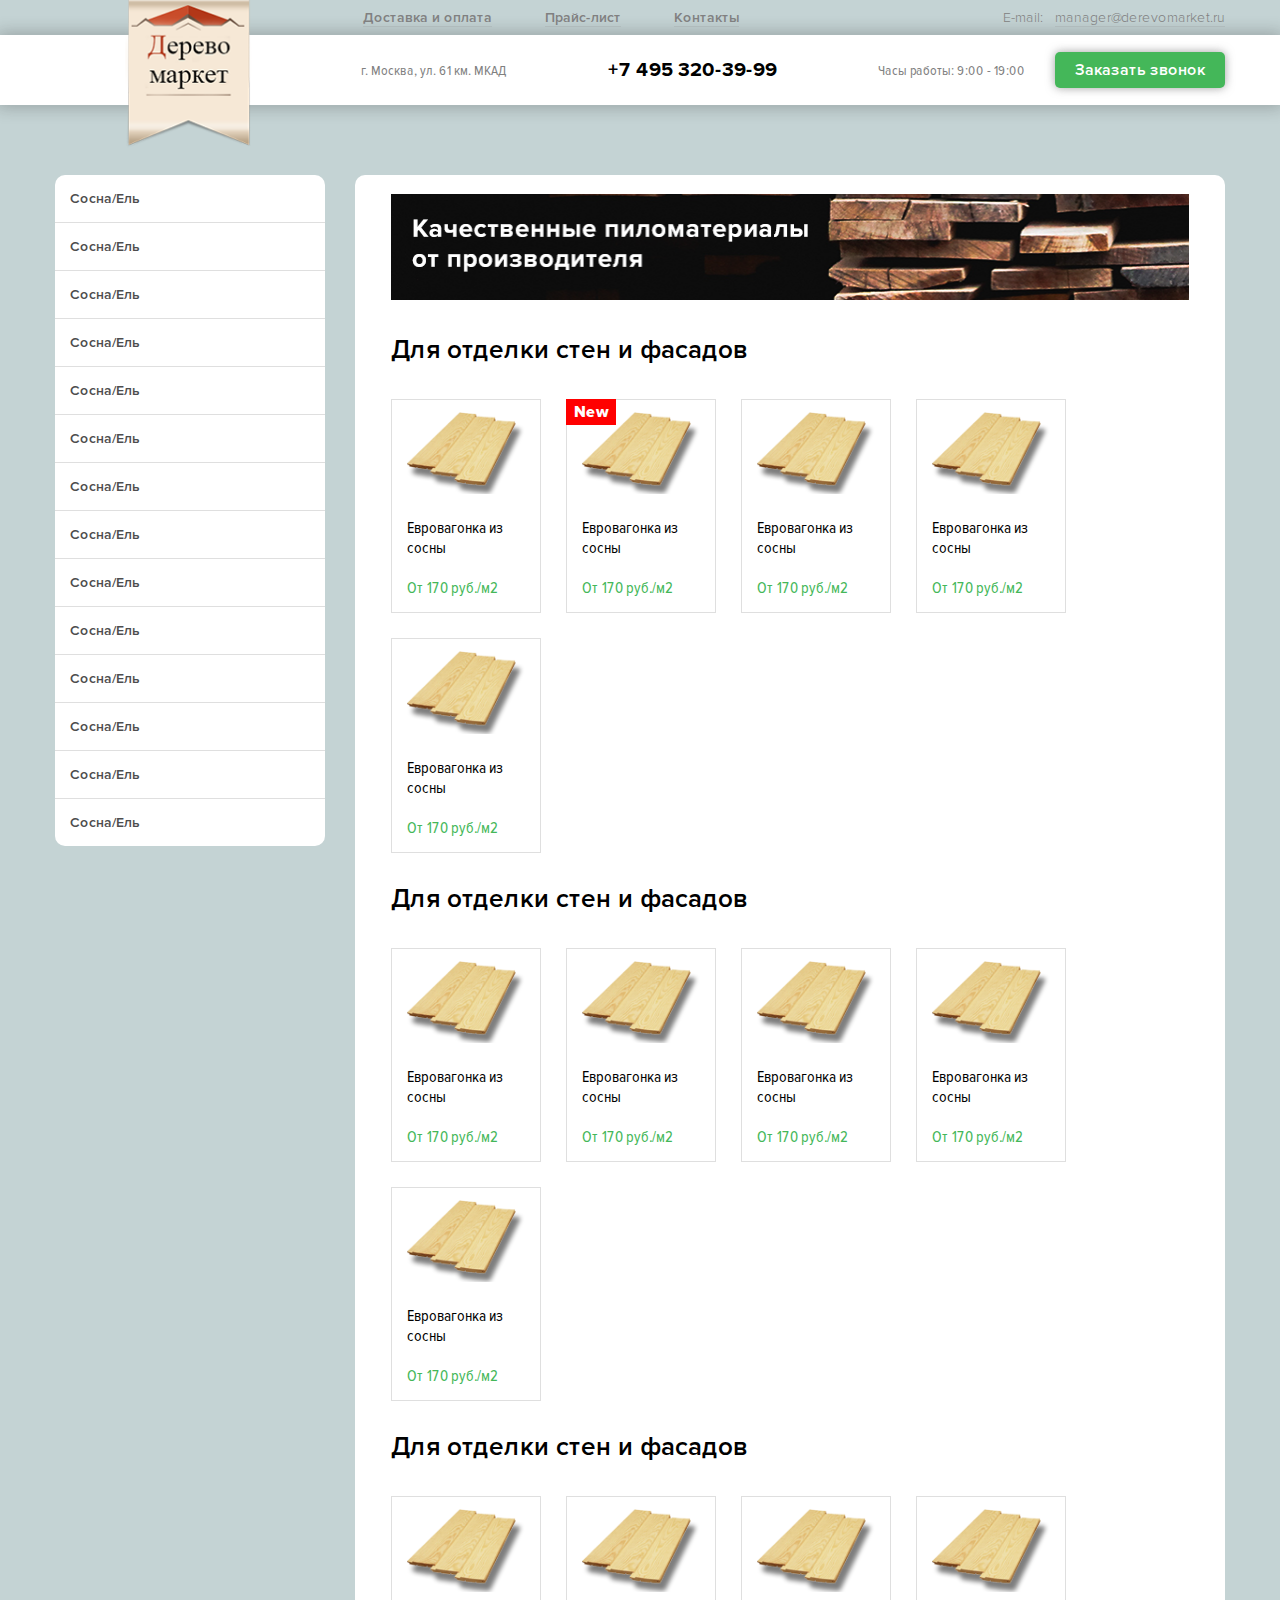
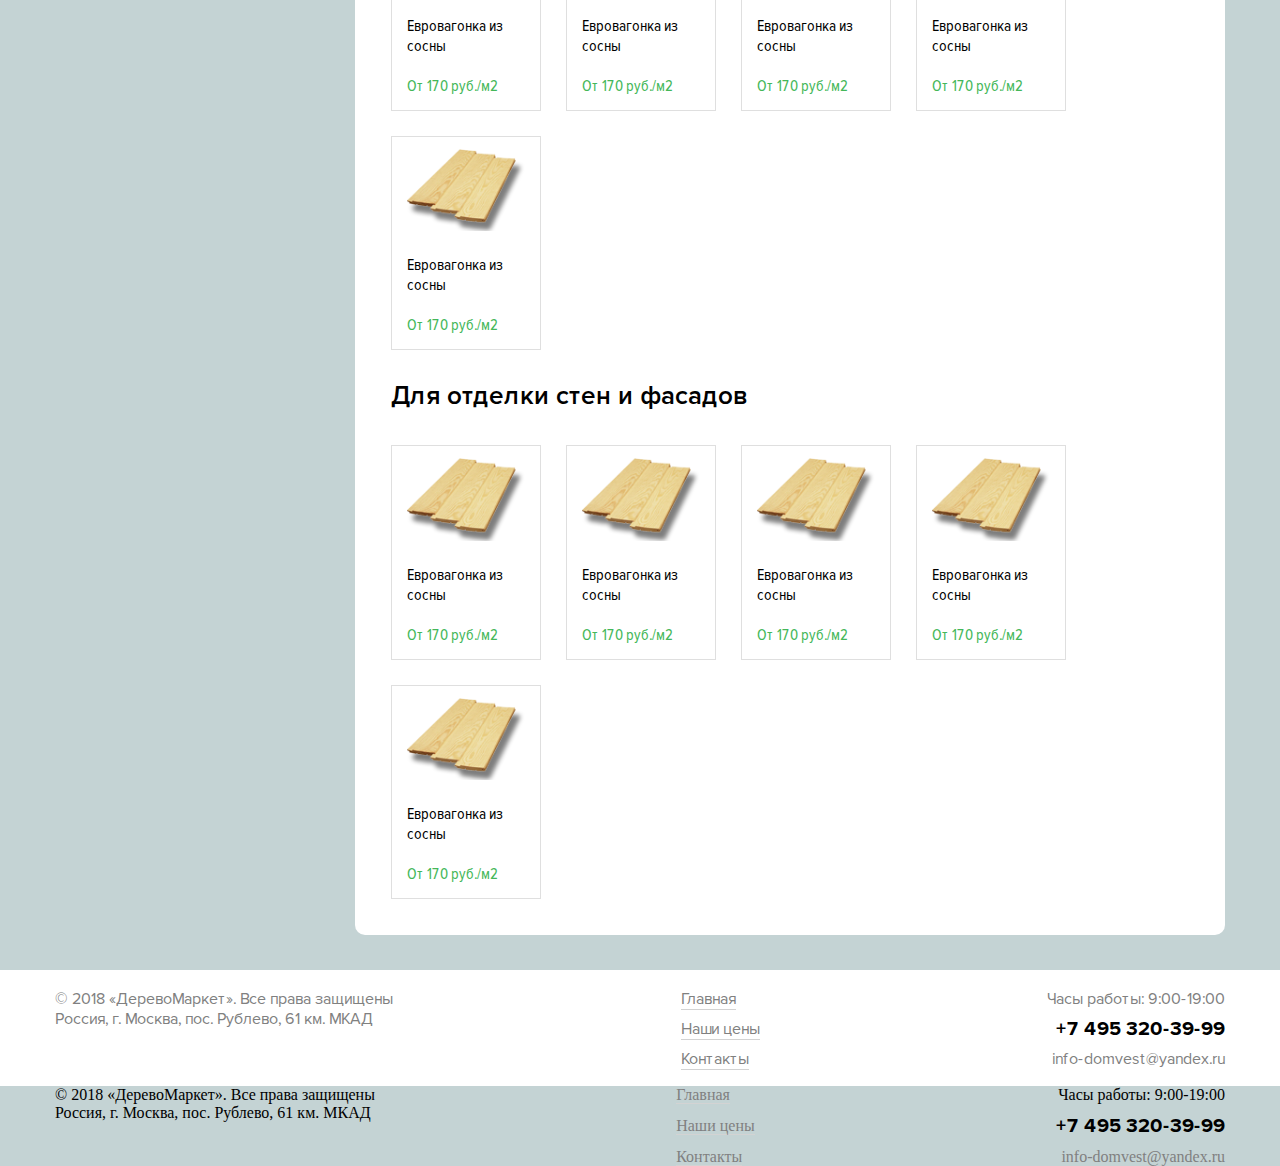
==== index.html @ dbab3ad3 "Add files via upload" ====
<!DOCTYPE html>
<html lang="en">
<head>
	<meta charset="UTF-8">
	<meta name="viewport" content="width=device-width,initial-scale=1">
	<title>Document</title>
	<link rel="stylesheet" href="Styles/ProximaNova/stylesheet.css">
	<link rel="stylesheet" href="https://use.fontawesome.com/releases/v5.1.0/css/all.css" integrity="sha384-lKuwvrZot6UHsBSfcMvOkWwlCMgc0TaWr+30HWe3a4ltaBwTZhyTEggF5tJv8tbt" crossorigin="anonymous">
	<link rel="stylesheet" href="Styles/style.css">
</head>
<body>
	<header>
		<div class="header__top flex">
			<div class="container-main flex">
				<div class="header__top__logo"><img src="IMG/logo.png" alt=""></div>
				<div class="container-content flex">
					<div class="header__top__menu va-center flex">
						<ul class="flex">
							<li><a href=""><i class="fas fa-shipping-fast"></i>&nbsp;&nbsp;<span>Доставка и оплата</span></a></li>
							<li><a href=""><i class="fas fa-receipt"></i>&nbsp;&nbsp;<span>Прайс-лист</span></a></li>
							<li><a href=""><i class="fas fa-user-friends"></i>&nbsp;&nbsp;<span>Контакты</span></a></li>
						</ul>
					</div>
					<div class="header__top__e-mail va-center flex">
						E-mail:&nbsp;&nbsp;&nbsp; <a href="mailto:manager@derevomarket.ru">manager@derevomarket.ru</a>
					</div>
				</div>
			</div>
		</div>
		<div class="header__bottom flex">
			<div class="container-main flex  jc-fEnd">
				<div class="container-content flex va-center">
					<div class="menu-trigger">
						<i class="fa fa-bars"></i>
					</div>
					<div class="header__bottom__contacts flex">
						<div class="header__bottom__contacts__adress"><i class="fas fa-map-marker-alt"></i>&nbsp;&nbsp;г. Москва, ул. 61 км. МКАД</div>
						<div class="header__bottom__contacts__phone"><a href="tel:84953203999">+7 495 320-39-99</a></div>
						<div class="header__bottom__contacts__time">Часы работы:  9:00 - 19:00</div>
					</div>
					<a class="header__bottom__callback flex va-center">Заказать звонок</a>
				</div>
			</div>
		</div>
	</header>
	<div class="container-main flex m-auto">
		<div class="sidebar">
			<ul id="accordion" class="accordion">
			  <li>
			    <div class="link">Сосна/Ель<i class="fa fa-chevron-down"></i></div>
			    <ul class="submenu">
			      <li><a href="#">Евровагонка</a></li>
			      <li><a href="#">Вагонка штиль</a></li>
			      <li><a href="#">Имитация бруса</a></li>
			    </ul>
			  </li>
			  <li>
			    <div class="link">Сосна/Ель<i class="fa fa-chevron-down"></i></div>
			    <ul class="submenu">
			      <li><a href="#">Евровагонка</a></li>
			      <li><a href="#">Вагонка штиль</a></li>
			      <li><a href="#">Имитация бруса</a></li>
			    </ul>
			  </li>
			  <li>
			    <div class="link">Сосна/Ель<i class="fa fa-chevron-down"></i></div>
			    <ul class="submenu">
			      <li><a href="#">Евровагонка</a></li>
			      <li><a href="#">Вагонка штиль</a></li>
			      <li><a href="#">Имитация бруса</a></li>
			    </ul>
			  </li>
			  <li>
			    <div class="link">Сосна/Ель<i class="fa fa-chevron-down"></i></div>
			    <ul class="submenu">
			      <li><a href="#">Евровагонка</a></li>
			      <li><a href="#">Вагонка штиль</a></li>
			      <li><a href="#">Имитация бруса</a></li>
			    </ul>
			  </li>
			  <li>
			    <div class="link">Сосна/Ель<i class="fa fa-chevron-down"></i></div>
			    <ul class="submenu">
			      <li><a href="#">Евровагонка</a></li>
			      <li><a href="#">Вагонка штиль</a></li>
			      <li><a href="#">Имитация бруса</a></li>
			    </ul>
			  </li>
			  <li>
			    <div class="link">Сосна/Ель<i class="fa fa-chevron-down"></i></div>
			    <ul class="submenu">
			      <li><a href="#">Евровагонка</a></li>
			      <li><a href="#">Вагонка штиль</a></li>
			      <li><a href="#">Имитация бруса</a></li>
			    </ul>
			  </li>
			  <li>
			    <div class="link">Сосна/Ель<i class="fa fa-chevron-down"></i></div>
			    <ul class="submenu">
			      <li><a href="#">Евровагонка</a></li>
			      <li><a href="#">Вагонка штиль</a></li>
			      <li><a href="#">Имитация бруса</a></li>
			    </ul>
			  </li>
			  <li>
			    <div class="link">Сосна/Ель<i class="fa fa-chevron-down"></i></div>
			    <ul class="submenu">
			      <li><a href="#">Евровагонка</a></li>
			      <li><a href="#">Вагонка штиль</a></li>
			      <li><a href="#">Имитация бруса</a></li>
			    </ul>
			  </li>
			  <li>
			    <div class="link">Сосна/Ель<i class="fa fa-chevron-down"></i></div>
			    <ul class="submenu">
			      <li><a href="#">Евровагонка</a></li>
			      <li><a href="#">Вагонка штиль</a></li>
			      <li><a href="#">Имитация бруса</a></li>
			    </ul>
			  </li>
			  <li>
			    <div class="link">Сосна/Ель<i class="fa fa-chevron-down"></i></div>
			    <ul class="submenu">
			      <li><a href="#">Евровагонка</a></li>
			      <li><a href="#">Вагонка штиль</a></li>
			      <li><a href="#">Имитация бруса</a></li>
			    </ul>
			  </li>
			  <li>
			    <div class="link">Сосна/Ель<i class="fa fa-chevron-down"></i></div>
			    <ul class="submenu">
			      <li><a href="#">Евровагонка</a></li>
			      <li><a href="#">Вагонка штиль</a></li>
			      <li><a href="#">Имитация бруса</a></li>
			    </ul>
			  </li>
			  <li>
			    <div class="link">Сосна/Ель<i class="fa fa-chevron-down"></i></div>
			    <ul class="submenu">
			      <li><a href="#">Евровагонка</a></li>
			      <li><a href="#">Вагонка штиль</a></li>
			      <li><a href="#">Имитация бруса</a></li>
			    </ul>
			  </li>
			  <li>
			    <div class="link">Сосна/Ель<i class="fa fa-chevron-down"></i></div>
			    <ul class="submenu">
			      <li><a href="#">Евровагонка</a></li>
			      <li><a href="#">Вагонка штиль</a></li>
			      <li><a href="#">Имитация бруса</a></li>
			    </ul>
			  </li>
			  <li>
			    <div class="link">Сосна/Ель<i class="fa fa-chevron-down"></i></div>
			    <ul class="submenu">
			      <li><a href="#">Евровагонка</a></li>
			      <li><a href="#">Вагонка штиль</a></li>
			      <li><a href="#">Имитация бруса</a></li>
			    </ul>
			  </li>
			</ul>
		</div>
		<div class="container-content w100 flex">
			<div class="catalog">
				<div class="banner"><img src="IMG/banner.png" alt="banner"></div>
				<div class="catalog__catalog-section flex">
					<h2>Для отделки стен и фасадов</h2>
					<a href=""><div class="catalog__catalog-section__item flex">
							<img src="IMG/item.png" alt="item">
							<p>Евровагонка из сосны</p>
							<span>От 170 руб./м2</span>
						</div>
					</a>
					<a href=""><div class="catalog__catalog-section__item flex">
							<img src="IMG/item.png" alt="item">
							<p>Евровагонка из сосны</p>
							<span>От 170 руб./м2</span>
						</div>
					</a>
					<a href=""><div class="catalog__catalog-section__item flex">
							<img src="IMG/item.png" alt="item">
							<p>Евровагонка из сосны</p>
							<span>От 170 руб./м2</span>
						</div>
					</a>
					<a href=""><div class="catalog__catalog-section__item flex">
							<img src="IMG/item.png" alt="item">
							<p>Евровагонка из сосны</p>
							<span>От 170 руб./м2</span>
						</div>
					</a>
					<a href=""><div class="catalog__catalog-section__item flex">
							<img src="IMG/item.png" alt="item">
							<p>Евровагонка из сосны</p>
							<span>От 170 руб./м2</span>
						</div>
					</a>
				</div>
				<div class="catalog__catalog-section flex">
					<h2>Для отделки стен и фасадов</h2>
					<a href=""><div class="catalog__catalog-section__item flex">
							<img src="IMG/item.png" alt="item">
							<p>Евровагонка из сосны</p>
							<span>От 170 руб./м2</span>
						</div>
					</a>
					<a href=""><div class="catalog__catalog-section__item flex">
							<img src="IMG/item.png" alt="item">
							<p>Евровагонка из сосны</p>
							<span>От 170 руб./м2</span>
						</div>
					</a>
					<a href=""><div class="catalog__catalog-section__item flex">
							<img src="IMG/item.png" alt="item">
							<p>Евровагонка из сосны</p>
							<span>От 170 руб./м2</span>
						</div>
					</a>
					<a href=""><div class="catalog__catalog-section__item flex">
							<img src="IMG/item.png" alt="item">
							<p>Евровагонка из сосны</p>
							<span>От 170 руб./м2</span>
						</div>
					</a>
					<a href=""><div class="catalog__catalog-section__item flex">
							<img src="IMG/item.png" alt="item">
							<p>Евровагонка из сосны</p>
							<span>От 170 руб./м2</span>
						</div>
					</a>
				</div>
				<div class="catalog__catalog-section flex">
					<h2>Для отделки стен и фасадов</h2>
					<a href=""><div class="catalog__catalog-section__item flex">
							<img src="IMG/item.png" alt="item">
							<p>Евровагонка из сосны</p>
							<span>От 170 руб./м2</span>
						</div>
					</a>
					<a href=""><div class="catalog__catalog-section__item flex">
							<img src="IMG/item.png" alt="item">
							<p>Евровагонка из сосны</p>
							<span>От 170 руб./м2</span>
						</div>
					</a>
					<a href=""><div class="catalog__catalog-section__item flex">
							<img src="IMG/item.png" alt="item">
							<p>Евровагонка из сосны</p>
							<span>От 170 руб./м2</span>
						</div>
					</a>
					<a href=""><div class="catalog__catalog-section__item flex">
							<img src="IMG/item.png" alt="item">
							<p>Евровагонка из сосны</p>
							<span>От 170 руб./м2</span>
						</div>
					</a>
					<a href=""><div class="catalog__catalog-section__item flex">
							<img src="IMG/item.png" alt="item">
							<p>Евровагонка из сосны</p>
							<span>От 170 руб./м2</span>
						</div>
					</a>
				</div>
				<div class="catalog__catalog-section flex">
					<h2>Для отделки стен и фасадов</h2>
					<a href=""><div class="catalog__catalog-section__item flex">
							<img src="IMG/item.png" alt="item">
							<p>Евровагонка из сосны</p>
							<span>От 170 руб./м2</span>
						</div>
					</a>
					<a href=""><div class="catalog__catalog-section__item flex">
							<img src="IMG/item.png" alt="item">
							<p>Евровагонка из сосны</p>
							<span>От 170 руб./м2</span>
						</div>
					</a>
					<a href=""><div class="catalog__catalog-section__item flex">
							<img src="IMG/item.png" alt="item">
							<p>Евровагонка из сосны</p>
							<span>От 170 руб./м2</span>
						</div>
					</a>
					<a href=""><div class="catalog__catalog-section__item flex">
							<img src="IMG/item.png" alt="item">
							<p>Евровагонка из сосны</p>
							<span>От 170 руб./м2</span>
						</div>
					</a>
					<a href=""><div class="catalog__catalog-section__item flex">
							<img src="IMG/item.png" alt="item">
							<p>Евровагонка из сосны</p>
							<span>От 170 руб./м2</span>
						</div>
					</a>
				</div>
			</div>
		</div>
	</div>
	<footer>
		<div class="footer_desktop">
			<div class="container-main flex m-auto">
				<div class="footer__policy">&copy; 2018 &laquo;ДеревоМаркет&raquo;. Все права защищены <br>Россия, г. Москва, пос. Рублево, 61 км. МКАД</div>
				<div class="footer__menu">
					<ul class="flex">
						<li><a href="">Главная</a></li>
						<li><a href="">Наши цены</a></li>
						<li><a href="">Контакты</a></li>
					</ul>
				</div>
				<div class="footer__contacts">
					<ul class="flex">
						<li>Часы работы: 9:00-19:00</li>
						<li><span><a href="tel:+74953203999">+7 495 320-39-99</a></span></li>
						<li><a href="mailto:info-domvest@yandex.ru">info-domvest@yandex.ru</a></li>
					</ul>
				</div>
			</div>
		</div>
		<div class="footer_mobile">
			<div class="container-main flex m-auto">
				<div class="footer__policy">&copy; 2018 &laquo;ДеревоМаркет&raquo;. Все права защищены <br>Россия, г. Москва, пос. Рублево, 61 км. МКАД</div>
				<div class="footer__menu">
					<ul class="flex">
						<li><a href="">Главная</a></li>
						<li><a href="">Наши цены</a></li>
						<li><a href="">Контакты</a></li>
					</ul>
				</div>
				<div class="footer__contacts">
					<ul class="flex">
						<li>Часы работы: 9:00-19:00</li>
						<li><span><a href="tel:+74953203999">+7 495 320-39-99</a></span></li>
						<li><a href="mailto:info-domvest@yandex.ru">info-domvest@yandex.ru</a></li>
					</ul>
				</div>
			</div>
		</div>
	</footer>
	<div id="feedback"><!-- hidden inline form -->
	    <h2>Заказать звонок</h2>
	    <form id="f_contact" name="contact" action="#" method="post">
	        <label for="f_name">Ваше имя</label><br>
	        <input type="text" id="f_name" name="f_name"><br>
	        <label for="f_phone">Ваш телефон</label><br>
	        <input type="text" id="phone" name="f_phone"><br>
	        <!-- <label for="f_msg">Введите сообщение</label><br>
	        <textarea id="f_msg" name="f_msg" class="txtarea"></textarea> -->
	        <button id="f_send" class="header__bottom__callback flex">Оставить заявку</button>
	    </form>
	</div>
	<script src="https://ajax.googleapis.com/ajax/libs/jquery/3.3.1/jquery.min.js"></script>
	<script src="Js/jquery.maskedinput.min.js"></script>
	<script src="Js/script.js"></script>
</body>
</html>
---- Styles/ProximaNova/stylesheet.css ----
/* This stylesheet generated by Transfonter (https://transfonter.org) on June 21, 2017 9:51 AM */

@font-face {
	font-family: 'Proxima Nova Cn Lt';
	src: url('ProximaNovaCond-LightIt.eot');
	src: local('Proxima Nova Condensed Light Italic'), local('ProximaNovaCond-LightIt'),
		url('ProximaNovaCond-LightIt.eot?#iefix') format('embedded-opentype'),
		url('ProximaNovaCond-LightIt.woff') format('woff'),
		url('ProximaNovaCond-LightIt.ttf') format('truetype');
	font-weight: 300;
	font-style: italic;
}

@font-face {
	font-family: 'Proxima Nova Lt';
	src: url('ProximaNova-LightIt.eot');
	src: local('Proxima Nova Light Italic'), local('ProximaNova-LightIt'),
		url('ProximaNova-LightIt.eot?#iefix') format('embedded-opentype'),
		url('ProximaNova-LightIt.woff') format('woff'),
		url('ProximaNova-LightIt.ttf') format('truetype');
	font-weight: 300;
	font-style: italic;
}

@font-face {
	font-family: 'Proxima Nova Cn Rg';
	src: url('ProximaNovaCond-Regular.eot');
	src: local('Proxima Nova Condensed Regular'), local('ProximaNovaCond-Regular'),
		url('ProximaNovaCond-Regular.eot?#iefix') format('embedded-opentype'),
		url('ProximaNovaCond-Regular.woff') format('woff'),
		url('ProximaNovaCond-Regular.ttf') format('truetype');
	font-weight: normal;
	font-style: normal;
}

@font-face {
	font-family: 'Proxima Nova Th';
	src: url('ProximaNova-Extrabld.eot');
	src: local('Proxima Nova Extrabold'), local('ProximaNova-Extrabld'),
		url('ProximaNova-Extrabld.eot?#iefix') format('embedded-opentype'),
		url('ProximaNova-Extrabld.woff') format('woff'),
		url('ProximaNova-Extrabld.ttf') format('truetype');
	font-weight: 800;
	font-style: normal;
}

@font-face {
	font-family: 'Proxima Nova Cn Bl';
	src: url('ProximaNovaCond-Black.eot');
	src: local('Proxima Nova Condensed Black'), local('ProximaNovaCond-Black'),
		url('ProximaNovaCond-Black.eot?#iefix') format('embedded-opentype'),
		url('ProximaNovaCond-Black.woff') format('woff'),
		url('ProximaNovaCond-Black.ttf') format('truetype');
	font-weight: 900;
	font-style: normal;
}

@font-face {
	font-family: 'Proxima Nova Cn Th';
	src: url('ProximaNovaCond-ExtrabldIt.eot');
	src: local('Proxima Nova Condensed Extrabold Italic'), local('ProximaNovaCond-ExtrabldIt'),
		url('ProximaNovaCond-ExtrabldIt.eot?#iefix') format('embedded-opentype'),
		url('ProximaNovaCond-ExtrabldIt.woff') format('woff'),
		url('ProximaNovaCond-ExtrabldIt.ttf') format('truetype');
	font-weight: 800;
	font-style: italic;
}

@font-face {
	font-family: 'Proxima Nova Rg';
	src: url('ProximaNova-Regular.eot');
	src: local('Proxima Nova Regular'), local('ProximaNova-Regular'),
		url('ProximaNova-Regular.eot?#iefix') format('embedded-opentype'),
		url('ProximaNova-Regular.woff') format('woff'),
		url('ProximaNova-Regular.ttf') format('truetype');
	font-weight: normal;
	font-style: normal;
}

@font-face {
	font-family: 'Proxima Nova Lt';
	src: url('ProximaNova-Semibold.eot');
	src: local('Proxima Nova Semibold'), local('ProximaNova-Semibold'),
		url('ProximaNova-Semibold.eot?#iefix') format('embedded-opentype'),
		url('ProximaNova-Semibold.woff') format('woff'),
		url('ProximaNova-Semibold.ttf') format('truetype');
	font-weight: 600;
	font-style: normal;
}

@font-face {
	font-family: 'Proxima Nova ExCn Th';
	src: url('ProximaNovaExCn-Thin.eot');
	src: local('Proxima Nova Extra Condensed Thin'), local('ProximaNovaExCn-Thin'),
		url('ProximaNovaExCn-Thin.eot?#iefix') format('embedded-opentype'),
		url('ProximaNovaExCn-Thin.woff') format('woff'),
		url('ProximaNovaExCn-Thin.ttf') format('truetype');
	font-weight: 100;
	font-style: normal;
}

@font-face {
	font-family: 'Proxima Nova Cn Lt';
	src: url('ProximaNovaCond-Semibold.eot');
	src: local('Proxima Nova Condensed Semibold'), local('ProximaNovaCond-Semibold'),
		url('ProximaNovaCond-Semibold.eot?#iefix') format('embedded-opentype'),
		url('ProximaNovaCond-Semibold.woff') format('woff'),
		url('ProximaNovaCond-Semibold.ttf') format('truetype');
	font-weight: 600;
	font-style: normal;
}

@font-face {
	font-family: 'Proxima Nova ExCn Lt';
	src: url('ProximaNovaExCn-SemiboldIt.eot');
	src: local('Proxima Nova Extra Condensed Semibold Italic'), local('ProximaNovaExCn-SemiboldIt'),
		url('ProximaNovaExCn-SemiboldIt.eot?#iefix') format('embedded-opentype'),
		url('ProximaNovaExCn-SemiboldIt.woff') format('woff'),
		url('ProximaNovaExCn-SemiboldIt.ttf') format('truetype');
	font-weight: 600;
	font-style: italic;
}

@font-face {
	font-family: 'Proxima Nova ExCn Lt';
	src: url('ProximaNovaExCn-Semibold.eot');
	src: local('Proxima Nova Extra Condensed Semibold'), local('ProximaNovaExCn-Semibold'),
		url('ProximaNovaExCn-Semibold.eot?#iefix') format('embedded-opentype'),
		url('ProximaNovaExCn-Semibold.woff') format('woff'),
		url('ProximaNovaExCn-Semibold.ttf') format('truetype');
	font-weight: 600;
	font-style: normal;
}

@font-face {
	font-family: 'Proxima Nova Th';
	src: url('ProximaNova-ThinIt.eot');
	src: local('Proxima Nova Thin Italic'), local('ProximaNova-ThinIt'),
		url('ProximaNova-ThinIt.eot?#iefix') format('embedded-opentype'),
		url('ProximaNova-ThinIt.woff') format('woff'),
		url('ProximaNova-ThinIt.ttf') format('truetype');
	font-weight: 100;
	font-style: italic;
}

@font-face {
	font-family: 'Proxima Nova Cn Th';
	src: url('ProximaNovaCond-Thin.eot');
	src: local('Proxima Nova Condensed Thin'), local('ProximaNovaCond-Thin'),
		url('ProximaNovaCond-Thin.eot?#iefix') format('embedded-opentype'),
		url('ProximaNovaCond-Thin.woff') format('woff'),
		url('ProximaNovaCond-Thin.ttf') format('truetype');
	font-weight: 100;
	font-style: normal;
}

@font-face {
	font-family: 'Proxima Nova Cn Rg';
	src: url('ProximaNovaCond-RegularIt.eot');
	src: local('Proxima Nova Condensed Regular Italic'), local('ProximaNovaCond-RegularIt'),
		url('ProximaNovaCond-RegularIt.eot?#iefix') format('embedded-opentype'),
		url('ProximaNovaCond-RegularIt.woff') format('woff'),
		url('ProximaNovaCond-RegularIt.ttf') format('truetype');
	font-weight: normal;
	font-style: italic;
}

@font-face {
	font-family: 'Proxima Nova ExCn Th';
	src: url('ProximaNovaExCn-ThinIt.eot');
	src: local('Proxima Nova Extra Condensed Thin Italic'), local('ProximaNovaExCn-ThinIt'),
		url('ProximaNovaExCn-ThinIt.eot?#iefix') format('embedded-opentype'),
		url('ProximaNovaExCn-ThinIt.woff') format('woff'),
		url('ProximaNovaExCn-ThinIt.ttf') format('truetype');
	font-weight: 100;
	font-style: italic;
}

@font-face {
	font-family: 'Proxima Nova Lt';
	src: url('ProximaNova-SemiboldIt.eot');
	src: local('Proxima Nova Semibold Italic'), local('ProximaNova-SemiboldIt'),
		url('ProximaNova-SemiboldIt.eot?#iefix') format('embedded-opentype'),
		url('ProximaNova-SemiboldIt.woff') format('woff'),
		url('ProximaNova-SemiboldIt.ttf') format('truetype');
	font-weight: 600;
	font-style: italic;
}

@font-face {
	font-family: 'Proxima Nova Rg';
	src: url('ProximaNova-RegularIt.eot');
	src: local('Proxima Nova Regular Italic'), local('ProximaNova-RegularIt'),
		url('ProximaNova-RegularIt.eot?#iefix') format('embedded-opentype'),
		url('ProximaNova-RegularIt.woff') format('woff'),
		url('ProximaNova-RegularIt.ttf') format('truetype');
	font-weight: normal;
	font-style: italic;
}

@font-face {
	font-family: 'Proxima Nova Cn Th';
	src: url('ProximaNovaCond-Extrabld.eot');
	src: local('Proxima Nova Condensed Extrabold'), local('ProximaNovaCond-Extrabld'),
		url('ProximaNovaCond-Extrabld.eot?#iefix') format('embedded-opentype'),
		url('ProximaNovaCond-Extrabld.woff') format('woff'),
		url('ProximaNovaCond-Extrabld.ttf') format('truetype');
	font-weight: 800;
	font-style: normal;
}

@font-face {
	font-family: 'Proxima Nova ExCn Th';
	src: url('ProximaNovaExCn-ExtrabldIt.eot');
	src: local('Proxima Nova Extra Condensed Extrabold Italic'), local('ProximaNovaExCn-ExtrabldIt'),
		url('ProximaNovaExCn-ExtrabldIt.eot?#iefix') format('embedded-opentype'),
		url('ProximaNovaExCn-ExtrabldIt.woff') format('woff'),
		url('ProximaNovaExCn-ExtrabldIt.ttf') format('truetype');
	font-weight: 800;
	font-style: italic;
}

@font-face {
	font-family: 'Proxima Nova ExCn Bl';
	src: url('ProximaNovaExCn-BlackIt.eot');
	src: local('Proxima Nova Extra Condensed Black Italic'), local('ProximaNovaExCn-BlackIt'),
		url('ProximaNovaExCn-BlackIt.eot?#iefix') format('embedded-opentype'),
		url('ProximaNovaExCn-BlackIt.woff') format('woff'),
		url('ProximaNovaExCn-BlackIt.ttf') format('truetype');
	font-weight: 900;
	font-style: italic;
}

@font-face {
	font-family: 'Proxima Nova ExCn Lt';
	src: url('ProximaNovaExCn-LightIt.eot');
	src: local('Proxima Nova Extra Condensed Light Italic'), local('ProximaNovaExCn-LightIt'),
		url('ProximaNovaExCn-LightIt.eot?#iefix') format('embedded-opentype'),
		url('ProximaNovaExCn-LightIt.woff') format('woff'),
		url('ProximaNovaExCn-LightIt.ttf') format('truetype');
	font-weight: 300;
	font-style: italic;
}

@font-face {
	font-family: 'Proxima Nova Cn Th';
	src: url('ProximaNovaCond-ThinIt.eot');
	src: local('Proxima Nova Condensed Thin Italic'), local('ProximaNovaCond-ThinIt'),
		url('ProximaNovaCond-ThinIt.eot?#iefix') format('embedded-opentype'),
		url('ProximaNovaCond-ThinIt.woff') format('woff'),
		url('ProximaNovaCond-ThinIt.ttf') format('truetype');
	font-weight: 100;
	font-style: italic;
}

@font-face {
	font-family: 'Proxima Nova ExCn Lt';
	src: url('ProximaNovaExCn-Light.eot');
	src: local('Proxima Nova Extra Condensed Light'), local('ProximaNovaExCn-Light'),
		url('ProximaNovaExCn-Light.eot?#iefix') format('embedded-opentype'),
		url('ProximaNovaExCn-Light.woff') format('woff'),
		url('ProximaNovaExCn-Light.ttf') format('truetype');
	font-weight: 300;
	font-style: normal;
}

@font-face {
	font-family: 'Proxima Nova Cn Rg';
	src: url('ProximaNovaCond-BoldIt.eot');
	src: local('Proxima Nova Condensed Bold Italic'), local('ProximaNovaCond-BoldIt'),
		url('ProximaNovaCond-BoldIt.eot?#iefix') format('embedded-opentype'),
		url('ProximaNovaCond-BoldIt.woff') format('woff'),
		url('ProximaNovaCond-BoldIt.ttf') format('truetype');
	font-weight: bold;
	font-style: italic;
}

@font-face {
	font-family: 'Proxima Nova ExCn Th';
	src: url('ProximaNovaExCn-Extrabld.eot');
	src: local('Proxima Nova Extra Condensed Extrabold'), local('ProximaNovaExCn-Extrabld'),
		url('ProximaNovaExCn-Extrabld.eot?#iefix') format('embedded-opentype'),
		url('ProximaNovaExCn-Extrabld.woff') format('woff'),
		url('ProximaNovaExCn-Extrabld.ttf') format('truetype');
	font-weight: 800;
	font-style: normal;
}

@font-face {
	font-family: 'Proxima Nova ExCn Rg';
	src: url('ProximaNovaExCn-BoldIt.eot');
	src: local('Proxima Nova Extra Condensed Bold Italic'), local('ProximaNovaExCn-BoldIt'),
		url('ProximaNovaExCn-BoldIt.eot?#iefix') format('embedded-opentype'),
		url('ProximaNovaExCn-BoldIt.woff') format('woff'),
		url('ProximaNovaExCn-BoldIt.ttf') format('truetype');
	font-weight: bold;
	font-style: italic;
}

@font-face {
	font-family: 'Proxima Nova Bl';
	src: url('ProximaNova-Black.eot');
	src: local('Proxima Nova Black'), local('ProximaNova-Black'),
		url('ProximaNova-Black.eot?#iefix') format('embedded-opentype'),
		url('ProximaNova-Black.woff') format('woff'),
		url('ProximaNova-Black.ttf') format('truetype');
	font-weight: 900;
	font-style: normal;
}

@font-face {
	font-family: 'Proxima Nova Rg';
	src: url('ProximaNova-Bold.eot');
	src: local('Proxima Nova Bold'), local('ProximaNova-Bold'),
		url('ProximaNova-Bold.eot?#iefix') format('embedded-opentype'),
		url('ProximaNova-Bold.woff') format('woff'),
		url('ProximaNova-Bold.ttf') format('truetype');
	font-weight: bold;
	font-style: normal;
}

@font-face {
	font-family: 'Proxima Nova ExCn Rg';
	src: url('ProximaNovaExCn-Bold.eot');
	src: local('Proxima Nova Extra Condensed Bold'), local('ProximaNovaExCn-Bold'),
		url('ProximaNovaExCn-Bold.eot?#iefix') format('embedded-opentype'),
		url('ProximaNovaExCn-Bold.woff') format('woff'),
		url('ProximaNovaExCn-Bold.ttf') format('truetype');
	font-weight: bold;
	font-style: normal;
}

@font-face {
	font-family: 'Proxima Nova Th';
	src: url('ProximaNovaT-Thin.eot');
	src: local('Proxima Nova Thin'), local('ProximaNovaT-Thin'),
		url('ProximaNovaT-Thin.eot?#iefix') format('embedded-opentype'),
		url('ProximaNovaT-Thin.woff') format('woff'),
		url('ProximaNovaT-Thin.ttf') format('truetype');
	font-weight: 100;
	font-style: normal;
}

@font-face {
	font-family: 'Proxima Nova Rg';
	src: url('ProximaNova-BoldIt.eot');
	src: local('Proxima Nova Bold Italic'), local('ProximaNova-BoldIt'),
		url('ProximaNova-BoldIt.eot?#iefix') format('embedded-opentype'),
		url('ProximaNova-BoldIt.woff') format('woff'),
		url('ProximaNova-BoldIt.ttf') format('truetype');
	font-weight: bold;
	font-style: italic;
}

@font-face {
	font-family: 'Proxima Nova Cn Rg';
	src: url('ProximaNovaCond-Bold.eot');
	src: local('Proxima Nova Condensed Bold'), local('ProximaNovaCond-Bold'),
		url('ProximaNovaCond-Bold.eot?#iefix') format('embedded-opentype'),
		url('ProximaNovaCond-Bold.woff') format('woff'),
		url('ProximaNovaCond-Bold.ttf') format('truetype');
	font-weight: bold;
	font-style: normal;
}

@font-face {
	font-family: 'Proxima Nova ExCn Bl';
	src: url('ProximaNovaExCn-Black.eot');
	src: local('Proxima Nova Extra Condensed Black'), local('ProximaNovaExCn-Black'),
		url('ProximaNovaExCn-Black.eot?#iefix') format('embedded-opentype'),
		url('ProximaNovaExCn-Black.woff') format('woff'),
		url('ProximaNovaExCn-Black.ttf') format('truetype');
	font-weight: 900;
	font-style: normal;
}

@font-face {
	font-family: 'Proxima Nova ExCn Rg';
	src: url('ProximaNovaExCn-RegularIt.eot');
	src: local('Proxima Nova Extra Condensed Regular Italic'), local('ProximaNovaExCn-RegularIt'),
		url('ProximaNovaExCn-RegularIt.eot?#iefix') format('embedded-opentype'),
		url('ProximaNovaExCn-RegularIt.woff') format('woff'),
		url('ProximaNovaExCn-RegularIt.ttf') format('truetype');
	font-weight: normal;
	font-style: italic;
}

@font-face {
	font-family: 'Proxima Nova Cn Lt';
	src: url('ProximaNovaCond-Light.eot');
	src: local('Proxima Nova Condensed Light'), local('ProximaNovaCond-Light'),
		url('ProximaNovaCond-Light.eot?#iefix') format('embedded-opentype'),
		url('ProximaNovaCond-Light.woff') format('woff'),
		url('ProximaNovaCond-Light.ttf') format('truetype');
	font-weight: 300;
	font-style: normal;
}

@font-face {
	font-family: 'Proxima Nova Th';
	src: url('ProximaNova-ExtrabldIt.eot');
	src: local('Proxima Nova Extrabold Italic'), local('ProximaNova-ExtrabldIt'),
		url('ProximaNova-ExtrabldIt.eot?#iefix') format('embedded-opentype'),
		url('ProximaNova-ExtrabldIt.woff') format('woff'),
		url('ProximaNova-ExtrabldIt.ttf') format('truetype');
	font-weight: 800;
	font-style: italic;
}

@font-face {
	font-family: 'Proxima Nova Cn Bl';
	src: url('ProximaNovaCond-BlackIt.eot');
	src: local('Proxima Nova Condensed Black Italic'), local('ProximaNovaCond-BlackIt'),
		url('ProximaNovaCond-BlackIt.eot?#iefix') format('embedded-opentype'),
		url('ProximaNovaCond-BlackIt.woff') format('woff'),
		url('ProximaNovaCond-BlackIt.ttf') format('truetype');
	font-weight: 900;
	font-style: italic;
}

@font-face {
	font-family: 'Proxima Nova ExCn Rg';
	src: url('ProximaNovaExCn-Regular.eot');
	src: local('Proxima Nova Extra Condensed Regular'), local('ProximaNovaExCn-Regular'),
		url('ProximaNovaExCn-Regular.eot?#iefix') format('embedded-opentype'),
		url('ProximaNovaExCn-Regular.woff') format('woff'),
		url('ProximaNovaExCn-Regular.ttf') format('truetype');
	font-weight: normal;
	font-style: normal;
}

@font-face {
	font-family: 'Proxima Nova Lt';
	src: url('ProximaNova-Light.eot');
	src: local('Proxima Nova Light'), local('ProximaNova-Light'),
		url('ProximaNova-Light.eot?#iefix') format('embedded-opentype'),
		url('ProximaNova-Light.woff') format('woff'),
		url('ProximaNova-Light.ttf') format('truetype');
	font-weight: 300;
	font-style: normal;
}

@font-face {
	font-family: 'Proxima Nova Cn Lt';
	src: url('ProximaNovaCond-SemiboldIt.eot');
	src: local('Proxima Nova Condensed Semibold Italic'), local('ProximaNovaCond-SemiboldIt'),
		url('ProximaNovaCond-SemiboldIt.eot?#iefix') format('embedded-opentype'),
		url('ProximaNovaCond-SemiboldIt.woff') format('woff'),
		url('ProximaNovaCond-SemiboldIt.ttf') format('truetype');
	font-weight: 600;
	font-style: italic;
}

@font-face {
	font-family: 'Proxima Nova Bl';
	src: url('ProximaNova-BlackIt.eot');
	src: local('Proxima Nova Black Italic'), local('ProximaNova-BlackIt'),
		url('ProximaNova-BlackIt.eot?#iefix') format('embedded-opentype'),
		url('ProximaNova-BlackIt.woff') format('woff'),
		url('ProximaNova-BlackIt.ttf') format('truetype');
	font-weight: 900;
	font-style: italic;
}
---- Styles/style.css ----
html, body, body div, span, object, iframe, h1, h2, h3, h4, h5, h6, p, blockquote, pre, abbr, address, cite, code, del, dfn, em, img, ins, kbd, q, samp, small, strong, sub, sup, var, b, i, dl, dt, dd, ol, ul, li, fieldset, form, label, legend, table, caption, tbody, tfoot, thead, tr, th, td, article, aside, figure, footer, header, menu, nav, section, time, mark, audio, video, details, summary {
	margin: 0;
	padding: 0;
	border: 0;
	font-size: 100%;
	font-weight: normal;
	vertical-align: baseline;
	background: transparent;
}

article, aside, figure, footer, header, nav, section, details, summary {display: block;}

/* Handle box-sizing while better addressing child elements:
   https://css-tricks.com/inheriting-box-sizing-probably-slightly-better-best-practice/ */
html {
	box-sizing: border-box;
}

*,
*:before,
*:after {
	box-sizing: inherit;
}

/* consider resetting the default cursor: https://gist.github.com/murtaugh/5247154 */

/* Responsive images and other embedded objects
*/
img,
object,
embed {max-width: 100%;}

/*
   Note: keeping IMG here will cause problems if you're using foreground images as sprites.
	 In fact, it *will* cause problems with Google Maps' controls at small size.
	If this is the case for you, try uncommenting the following:

#map img {
		max-width: none;
}
*/

/* force a vertical scrollbar to prevent a jumpy page */
html {overflow-y: scroll;}

/* we use a lot of ULs that aren't bulleted.
	don't forget to restore the bullets within content. */
ul {list-style: none;}

blockquote, q {quotes: none;}

blockquote:before,
blockquote:after,
q:before,
q:after {content: ''; content: none;}

a {margin: 0; padding: 0; font-size: 100%; vertical-align: baseline; background: transparent;}

del {text-decoration: line-through;}

abbr[title], dfn[title] {border-bottom: 1px dotted #000; cursor: help;}

/* tables still need cellspacing="0" in the markup */
table {border-collapse: collapse; border-spacing: 0;}
th {font-weight: bold; vertical-align: bottom;}
td {font-weight: normal; vertical-align: top;}

hr {display: block; height: 1px; border: 0; border-top: 1px solid #ccc; margin: 1em 0; padding: 0;}

input, select {vertical-align: middle; outline: none;}

pre {
    white-space: pre; /* CSS2 */
    white-space: pre-wrap; /* CSS 2.1 */
    white-space: pre-line; /* CSS 3 (and 2.1 as well, actually) */
    word-wrap: break-word; /* IE */
}

input[type="radio"] {vertical-align: text-bottom;}
input[type="checkbox"] {vertical-align: bottom;}
.ie7 input[type="checkbox"] {vertical-align: baseline;}
.ie6 input {vertical-align: text-bottom;}

select, input, textarea {font: 99% sans-serif;}

table {font-size: inherit; font: 100%;}

small {font-size: 85%;}

strong {font-weight: bold;}

td, td img {vertical-align: top;}

/* Make sure sup and sub don't mess with your line-heights https://gist.github.com/413930 */
sub, sup {font-size: 75%; line-height: 0; position: relative;}
sup {top: -0.5em;}
sub {bottom: -0.25em;}

/* standardize any monospaced elements */
pre, code, kbd, samp {font-family: monospace, sans-serif;}

/* hand cursor on clickable elements */
.clickable,
label,
input[type=button],
input[type=submit],
input[type=file],
button {cursor: pointer;}

/* Webkit browsers add a 2px margin outside the chrome of form elements */
button, input, select, textarea {margin: 0;}

/* make buttons play nice in IE */
button,
input[type=button] {width: auto; overflow: visible;}
a{
	outline: none;
}
/* scale images in IE7 more attractively */
.ie7 img {-ms-interpolation-mode: bicubic;}

/* prevent BG image flicker upon hover
   (commented out as usage is rare, and the filter syntax messes with some pre-processors)
.ie6 html {filter: expression(document.execCommand("BackgroundImageCache", false, true));}
*/

/* let's clear some floats */
.clearfix:before, .clearfix:after { content: "\0020"; display: block; height: 0; overflow: hidden; }
.clearfix:after { clear: both; }
.clearfix { zoom: 1; }


body{
	background-color: #c4d3d4;
}
header{
	color: #808080;
	font-family: 'Proxima Nova Lt';
	font-size: 14px;
	width: 100%;
}
.container-main{
	max-width: 1170px;
}
.container-content{
	max-width: 870px;
}
.flex{
	display: -moz-flex;
	display: -ms-flex;
	display: -o-flex;
	display: flex;
	justify-content: space-between;
}
.va-center{
	-ms-align-items: center;
	align-items: center;
}
.jc-fEnd{
	justify-content: flex-end;
}
.m-auto{
	margin: auto;
}
.header__top{
	justify-content: center;
}
.header__top__logo{
	margin-left: 70px;
}
.header__top__logo > img{
	height: 148px;
	position: absolute;
}
.header__top__menu {
	height: 35px;
}
.header__top__menu > ul > li{
	margin-left: 45px;
}
.header__top__menu > ul > li:nth-child(1){
	margin-left: 0;
}
.header__top__menu > ul > li > a{
	color: #808080;
	font-weight: 600;
	text-decoration: none;
}
.header__top__menu > ul > li > a > span {
	border-bottom: 1px solid #b0bbbc;
	color: #808080;
	font-weight: 600;
}
.header__top__menu > ul > li > a:hover,.header__top__menu > ul > li > a > span:hover{
	color: #707070;
}

.header__top__e-mail > a {
	color: #808080;
	text-decoration: none;
    border-bottom: 1px solid #b0bbbc;
}
.header__bottom{
	width: 100%;
    background-color: #ffffff;
    box-shadow: 0 0 15px 3px #1414143b;
    justify-content: center;
}
.header__bottom__contacts{
	height: 70px;
	-ms-align-items: center;
	align-items: center;
	width: 670px;
	font-family: 'Proxima Nova Cn Rg';
}
.header__bottom__contacts__phone > a, .footer__contacts > ul > li > span > a{
	font-family: 'Proxima Nova Rg';
    font-size: 20px;
    color: black;
    font-weight: bold;
    text-decoration: none;
}

.header__bottom__callback{
	justify-content: center;
	width: 170px;
    height: 36px;
    background-color: #44b759;
    color: white;
    font-weight: 800;
    font-size: 16px;
    border-radius: 5px;
    box-shadow: 0 0 10px #808080bf;
	text-decoration: none;
}

.header__bottom__callback:hover{
	background-color: #54e56e;
	cursor: pointer;
}
.menu-trigger{
	font-size: 50px;
    color: black;
    display: none;
}

/* --------------SIDEBAR------------ */
.sidebar{
	width: 270px;
    margin-top: 70px;
    font-family: 'Proxima Nova Lt';
}

.accordion {
  width: 100%;
  max-width: 360px;
  background: #FFF;
  border-radius: 10px;
}

.accordion .link {
  cursor: pointer;
  display: block;
  padding: 15px 15px 15px 15px;
  color: #4D4D4D;
  font-size: 14px;
  font-weight: 700;
  border-bottom: 1px solid #dfdfdf;
  position: relative;
  transition: all 0.4s ease;
}

.accordion li:last-child .link { border-bottom: 0; }

.accordion li i {
  position: absolute;
  top: 16px;
  left: 12px;
  font-size: 18px;
  color: #595959;
  transition: all 0.4s ease;
}

.accordion li i.fa-chevron-down {
  right: 12px;
  left: auto;
  font-size: 16px;
}

.accordion li.open .link { color: #b2e7a4; }


.accordion li.open i.fa-chevron-down {
  -webkit-transform: rotate(180deg);
  transform: rotate(180deg);
}



/**
 * Submenu
 -----------------------------*/


.submenu {
  display: none;
  background: #f3efef;
  font-size: 14px;
}

.submenu li { border-bottom: 1px solid #dfdfdf; }

.submenu a {
  display: block;
  text-decoration: none;
  color: #191821;
  padding: 12px;
  padding-left: 15px;
  font-size: 13px;
  transition: all 0.25s ease;
}

.submenu a:hover {
  background: #93de7e;
  color: #FFF;
}

.catalog{
	width: 100%;
    background-color: white;
    margin-top: 70px;
    border-radius: 10px;
    padding: 19px 36px 36px;
}
.catalog__catalog-section{
	flex-wrap: wrap;
    justify-content: normal;
}

.catalog__catalog-section__item{
	border: 1px solid #dfdfdf;
    width: 150px;
    flex-wrap: wrap;
    padding: 12px 15px 14px;
    margin: 25px 25px 0px 0;
    font-family: 'Proxima Nova Cn Rg';
    position: relative;
}
.catalog__catalog-section__item:hover{
	border: none;
	box-shadow: 0 0 12px #808080a8;
}
.catalog__catalog-section > a{
	text-decoration: none;
	color: black;
}
.catalog__catalog-section > h2{
	width: 100%;
    margin: 30px 0 8px;
    font-family: 'Proxima Nova Lt';
    font-size: 26px;
    font-weight: bold;
}
.catalog__catalog-section__item > p{
	padding-top: 24px;
}
.catalog__catalog-section__item > span{
	padding-top: 20px;
    color: #44b759;
}

.container-content > div > div:nth-child(2) > a:nth-child(3) > div:before{
	content: 'New';
    position: absolute;
    top: -1px;
    left: -1px;
    background-color: red;
    color: white;
    width: 50px;
    height: 26px;
    display: flex;
    justify-content: center;
    align-items: center;
    font-family: 'Proxima Nova Th';
    font-weight: 800;
}
.single > h1{
	font-size: 30px;
    padding: 10px 0px;
    font-family: 'Proxima Nova Lt';
    font-weight: 600;
}
.single__media{
	-ms-align-items: center;
	align-items: center;
}
.tabs__header{
	display: inline-block;
	margin-bottom: 20px;
}
.tabs__header > div{
	display: block;
	float: left;
	margin-right: 21px;
	font-family: 'Proxima Nova Lt';
    font-weight: 600;
    font-size: 14px;
    color: #808080;
    border-bottom: 1px solid #e3e3e3;
}
.single__media__images{
	width: 235px;
	-o-flex-wrap: wrap;
	flex-wrap: wrap;
}
.single__media__images > a > img{
	width: 114px;
}
.single__media__images > a:nth-child(1) > img{
	width: 100%;
	margin-bottom: 8px;
}
.single__media__table.tabs > div > div > table > tbody > tr > td{
	width: 107px;
	height: 35px;
	text-align: center;
	font-family: 'Proxima Nova Rg';
	font-size: 13px;
	vertical-align: middle;
}
.single__media__table.tabs > div > div > table > tbody > tr > td > a{
	font-family: 'Proxima Nova Lt';
	font-size: 13px;
	border-bottom: 1px solid #daeedd;
	color: #44b759;
	font-weight: 600;
	text-decoration: none;
}
.single__media__table.tabs > div > div > table > tbody > tr:nth-child(2n){
	background-color: #f3f3f3;
}
.single__media__table{
	max-width: 535px;
}
	#wr-tabs .tabs{
		background-color: #fff;
		margin-bottom: 3px;
	}
	#wr-tabs .tabs:after{
		content: "";
		display: block;
		clear: both;
		height: 0;
	}
		#wr-tabs .tabs .tab{
			float: left;
			cursor: pointer;
		}
		#wr-tabs .tabs .tab:last-child{
		}
		#wr-tabs .tabs .tab:hover,
		#wr-tabs .tabs .tab.active{
			color: #44b759;
			border: none;

		}
	#wr-tabs .content{
		background-color: #fff;
	}
		#wr-tabs .content .tab-cont{
			display: none;
			padding: 15px 10px;
		}
		#wr-tabs .content .tab-cont.active{
			display: block;
		}
.single__text h2{
	font-family: 'Proxima Nova Lt';
	font-size: 18px;
	font-weight: 600;
	padding: 10px 0px 25px;
}
.single__text > p{
	font-family: 'Proxima Nova Rg';
}

.footer_desktop{
	margin-top: 35px;
    background-color: white;
    padding: 19px 0;
    height: 116px;
    font-family: 'Proxima Nova Rg';
    color: #808080;
}
.footer__menu > ul, .footer__contacts > ul{
	height: 80px;
    flex-direction: column;
    align-items: flex-start;
}
.footer__contacts > ul{
	-ms-align-items: flex-end;
	align-items: flex-end;
}
.footer__menu > ul > li > a, .footer__contacts > ul > li > a, .footer__contacts > ul > li > span > a{
	text-decoration: none;
	color: #808080;
}
.footer__menu > ul > li > a{
	border-bottom: 1px solid #d3d3d3;
}
.footer__contacts > ul > li > span > a{
	color: black;
}

#feedback {display:none;}

form#f_contact{
	border-radius: 10px;
	font-family: 'Proxima Nova Rg';	
}
#feedback > h2{
	font-weight: 600;
	font-size: 18px;
	text-align: center;
	margin-bottom: 15px;
}
form#f_contact > input{
	border: none;
    border-bottom: 1px solid black;
    padding-bottom: 0px;
    margin-bottom: 15px;
}
form#f_contact > button{
    width: 199px;
    border: none;
}

/* ---------------MEDIA---------------- */
@media screen and (min-width: 1170px){
	.container-main{
		width: 1170px;
}
	.container-content {
    	width: 870px;
	}
}
@media screen and (max-width: 1169px){
	.container-main {
    	width: 95%;
	}
	.container-content {
    	width: 75%;
	}
	header{
		font-size: 12px;
	}
	.sidebar{
		width: 22%;
	}
	.header__bottom__callback{
		width: 21%;
		font-size: 13px;
	}
	.header__top__logo{
		margin-left: 0;
	}
	.header__top__menu > ul > li{
		margin-left: 25px;
	}
	.header__bottom__contacts{
		width: 77%;
	}
	.header__bottom__contacts__phone > a, .footer__contacts > ul > li > span > a{
		font-size: 16px;
	}
	.single__media__table {
    	width: 62%;
	}
	.single__media__images{
		width: 38%;
	}
	.single__media__images > img {
    	width: 45%;
	}
	footer{
		font-size: 13px;
	}
}
@media screen and (max-width: 768px){
	.container-main {
	    width: 100%;
	    padding: 0 20px;
	}
	.container-content {
	    width: 75%;
	}
	.header__top__menu > ul > li {
	    margin-left: 25px;
	}
	.header__top__menu.va-center.flex > ul > li:nth-child(2){
		width: 146px;
    	text-align: center;
    	border-left: 1px solid #808080;
    	border-right: 1px solid #808080;
	}
	.header__top__logo > img{
		    height: 150px;
	}
	.menu-trigger{
		display: block;
	}
	.header__bottom__callback {
	    width: 166px;
	    font-size: 16px;
	}
	.header__top__e-mail.va-center.flex{
		display: none;
	}
	.header__bottom__contacts.flex {
	    height: 105px;
	    width: 198px;
	    flex-direction: column-reverse;
	    justify-content: space-evenly;
	}
	.w100{
		width: 100%;
	}
	.header__bottom__callback {
	    width: 166px;
	    font-size: 16px;
	}
	.sidebar{
		display: none;
	    position: absolute;
	    width: 100vw;
	    height: 100vh;
	    z-index: 1000;
	    margin-top: 0;
	    margin-left: -20px;
	    top: 0;
	}
	.accordion{
		border-radius: 0;
		max-width: 100%;
	}
}
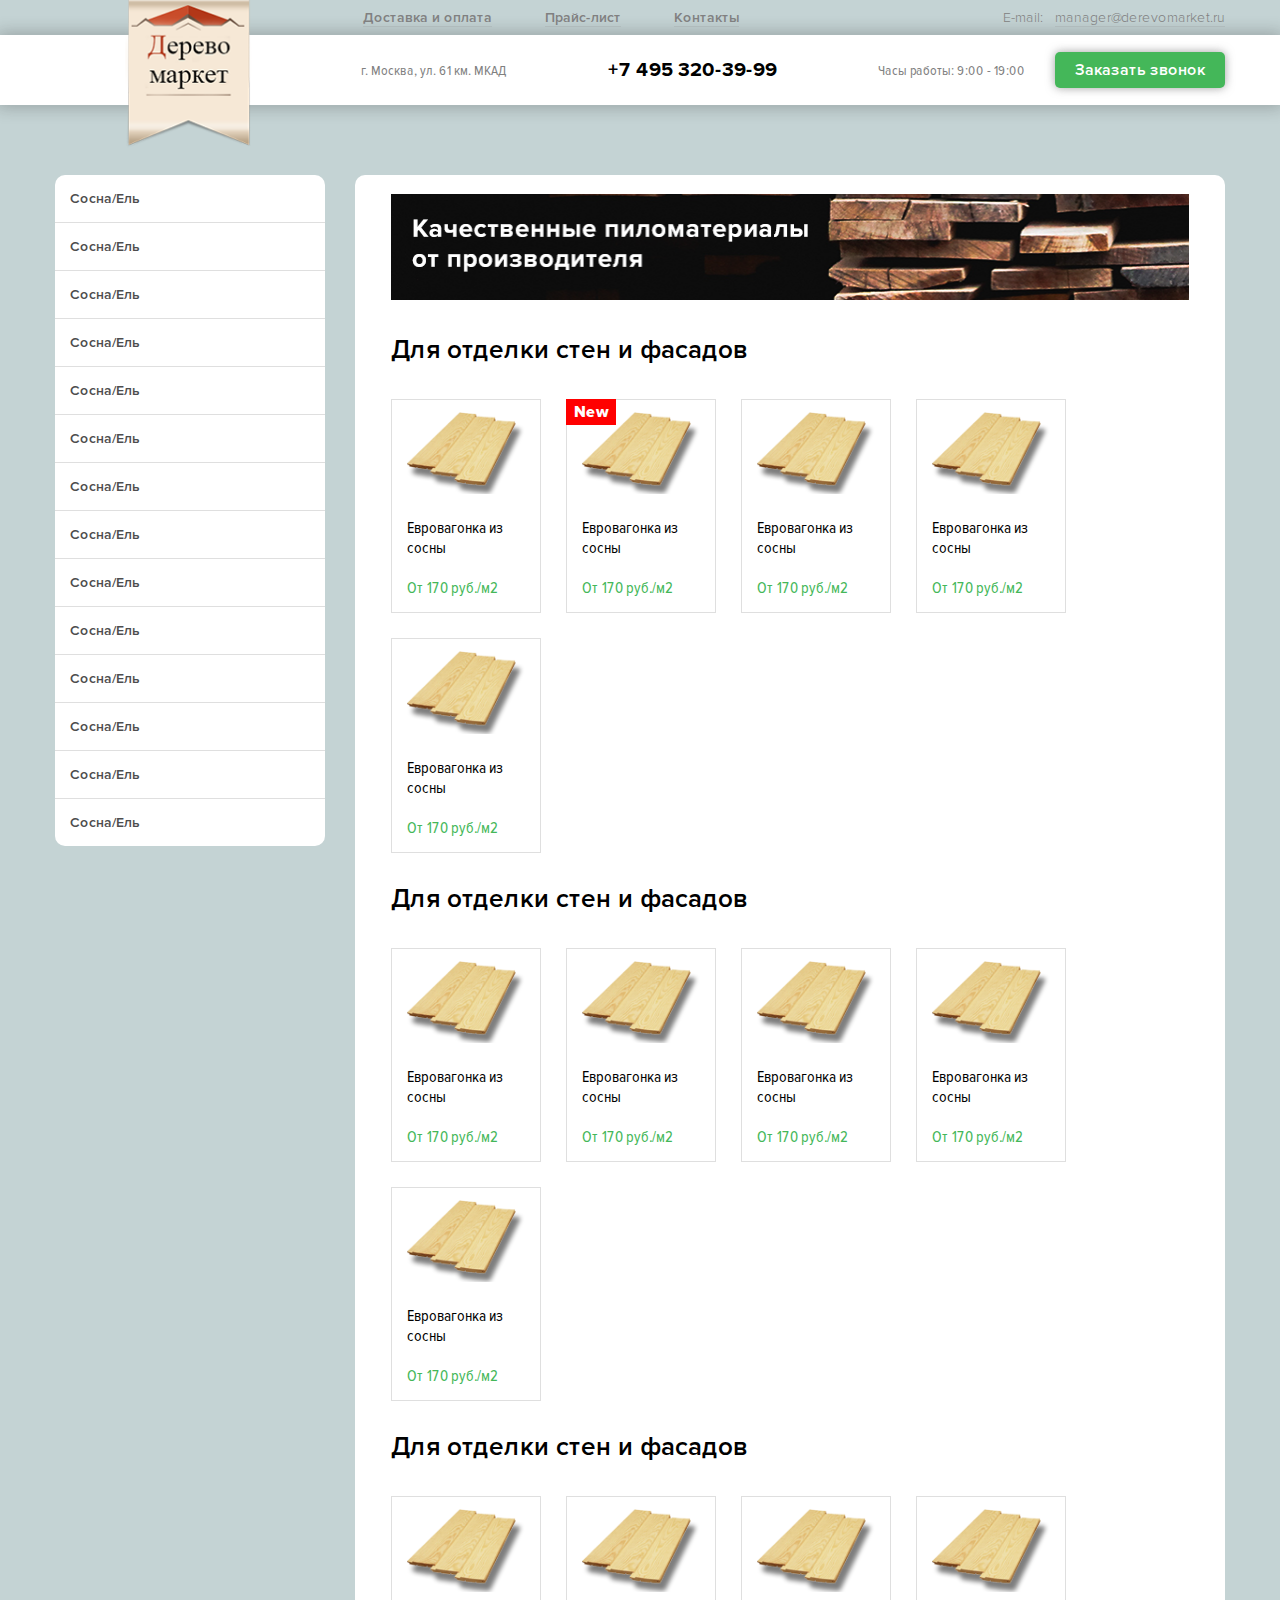
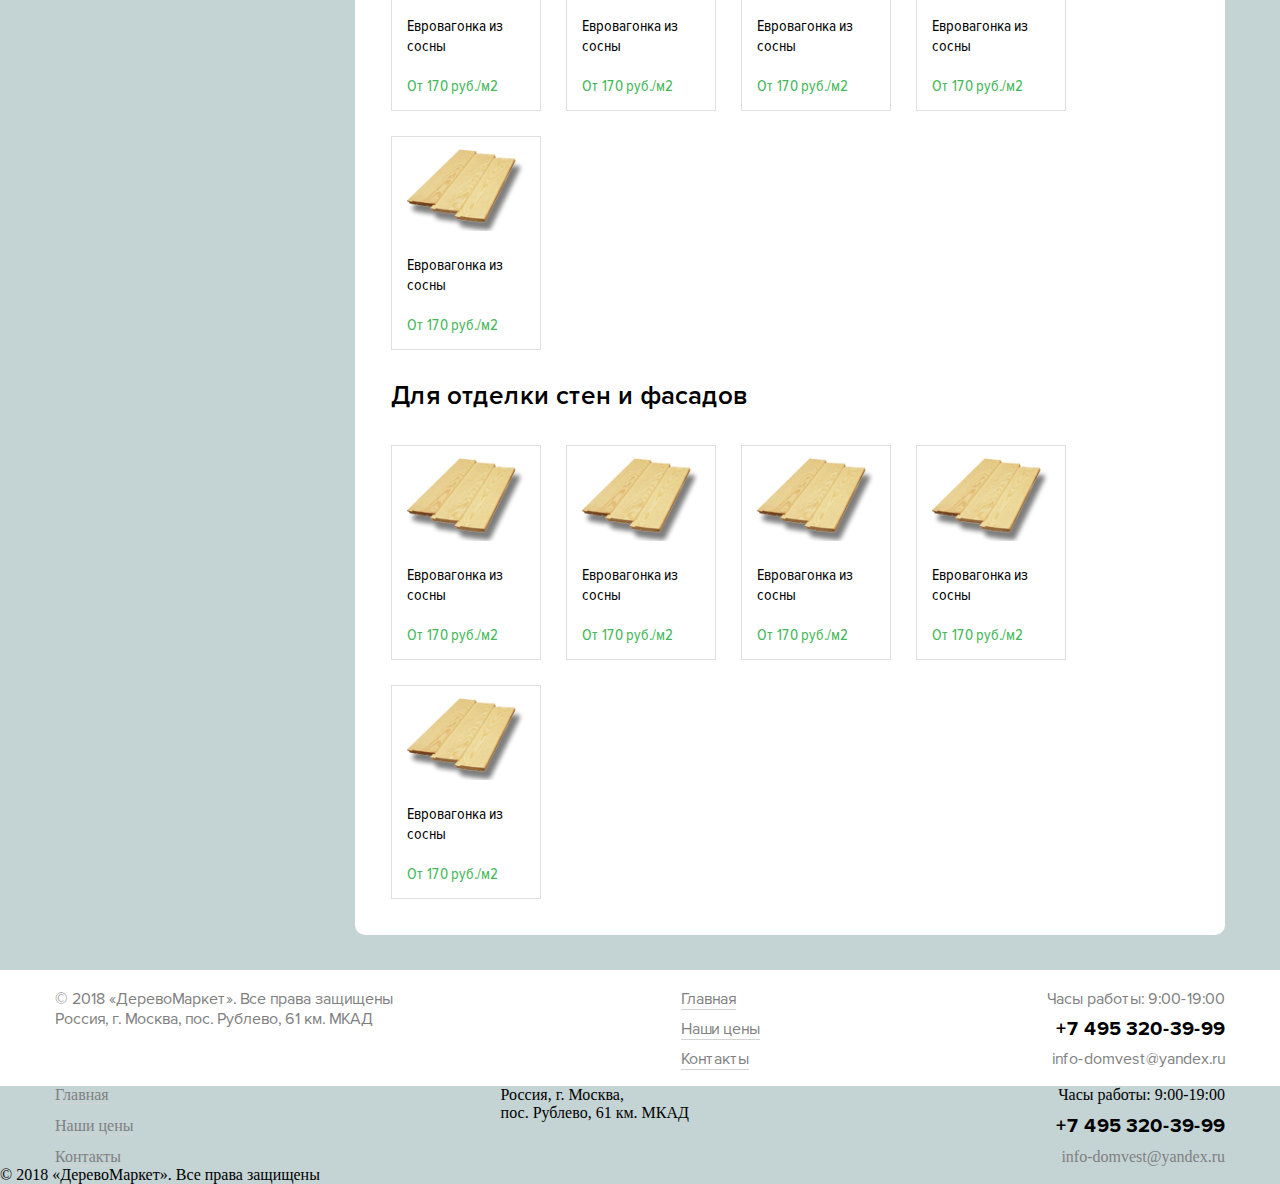
==== commit 37db2bcb: "Add files via upload" ====
--- a/index.html
+++ b/index.html
@@ -6,6 +6,7 @@
 	<title>Document</title>
 	<link rel="stylesheet" href="Styles/ProximaNova/stylesheet.css">
 	<link rel="stylesheet" href="https://use.fontawesome.com/releases/v5.1.0/css/all.css" integrity="sha384-lKuwvrZot6UHsBSfcMvOkWwlCMgc0TaWr+30HWe3a4ltaBwTZhyTEggF5tJv8tbt" crossorigin="anonymous">
+	<link rel="stylesheet" href="Js/fancybox/jquery.fancybox.min.css" type="text/css" media="screen" />
 	<link rel="stylesheet" href="Styles/style.css">
 </head>
 <body>
@@ -38,7 +39,7 @@
 						<div class="header__bottom__contacts__phone"><a href="tel:84953203999">+7 495 320-39-99</a></div>
 						<div class="header__bottom__contacts__time">Часы работы:  9:00 - 19:00</div>
 					</div>
-					<a class="header__bottom__callback flex va-center">Заказать звонок</a>
+					<a href="#feedback" rel="nofollow" class="header__bottom__callback flex va-center modalbox">Заказать звонок</a>
 				</div>
 			</div>
 		</div>
@@ -319,23 +320,26 @@
 			</div>
 		</div>
 		<div class="footer_mobile">
-			<div class="container-main flex m-auto">
-				<div class="footer__policy">&copy; 2018 &laquo;ДеревоМаркет&raquo;. Все права защищены <br>Россия, г. Москва, пос. Рублево, 61 км. МКАД</div>
-				<div class="footer__menu">
-					<ul class="flex">
-						<li><a href="">Главная</a></li>
-						<li><a href="">Наши цены</a></li>
-						<li><a href="">Контакты</a></li>
-					</ul>
-				</div>
-				<div class="footer__contacts">
-					<ul class="flex">
-						<li>Часы работы: 9:00-19:00</li>
-						<li><span><a href="tel:+74953203999">+7 495 320-39-99</a></span></li>
-						<li><a href="mailto:info-domvest@yandex.ru">info-domvest@yandex.ru</a></li>
-					</ul>
-				</div>
-			</div>
+			<div class="footer_mobile__top">
+				<div class="container-main flex m-auto">
+					<div class="footer__menu">
+						<ul class="flex">
+							<li><a href="">Главная</a></li>
+							<li><a href="">Наши цены</a></li>
+							<li><a href="">Контакты</a></li>
+						</ul>
+					</div>
+					<div class="footer__policy">Россия, г. Москва, <br> пос. Рублево, 61 км. МКАД</div>
+					<div class="footer__contacts">
+						<ul class="flex">
+							<li>Часы работы: 9:00-19:00</li>
+							<li><span><a href="tel:+74953203999">+7 495 320-39-99</a></span></li>
+							<li><a href="mailto:info-domvest@yandex.ru">info-domvest@yandex.ru</a></li>
+						</ul>
+					</div>
+				</div>
+			</div>
+			<div class="footer_mobile__bottom">&copy; 2018 &laquo;ДеревоМаркет&raquo;. Все права защищены </div>
 		</div>
 	</footer>
 	<div id="feedback"><!-- hidden inline form -->
@@ -343,7 +347,7 @@
 	    <form id="f_contact" name="contact" action="#" method="post">
 	        <label for="f_name">Ваше имя</label><br>
 	        <input type="text" id="f_name" name="f_name"><br>
-	        <label for="f_phone">Ваш телефон</label><br>
+	        <label for="phone">Ваш телефон</label><br>
 	        <input type="text" id="phone" name="f_phone"><br>
 	        <!-- <label for="f_msg">Введите сообщение</label><br>
 	        <textarea id="f_msg" name="f_msg" class="txtarea"></textarea> -->
@@ -351,6 +355,7 @@
 	    </form>
 	</div>
 	<script src="https://ajax.googleapis.com/ajax/libs/jquery/3.3.1/jquery.min.js"></script>
+	<script src="Js/fancybox/jquery.fancybox.min.js"></script>
 	<script src="Js/jquery.maskedinput.min.js"></script>
 	<script src="Js/script.js"></script>
 </body>
--- a/Styles/style.css
+++ b/Styles/style.css
@@ -530,6 +530,7 @@
     border-bottom: 1px solid black;
     padding-bottom: 0px;
     margin-bottom: 15px;
+    padding-left: 8px;
 }
 form#f_contact > button{
     width: 199px;
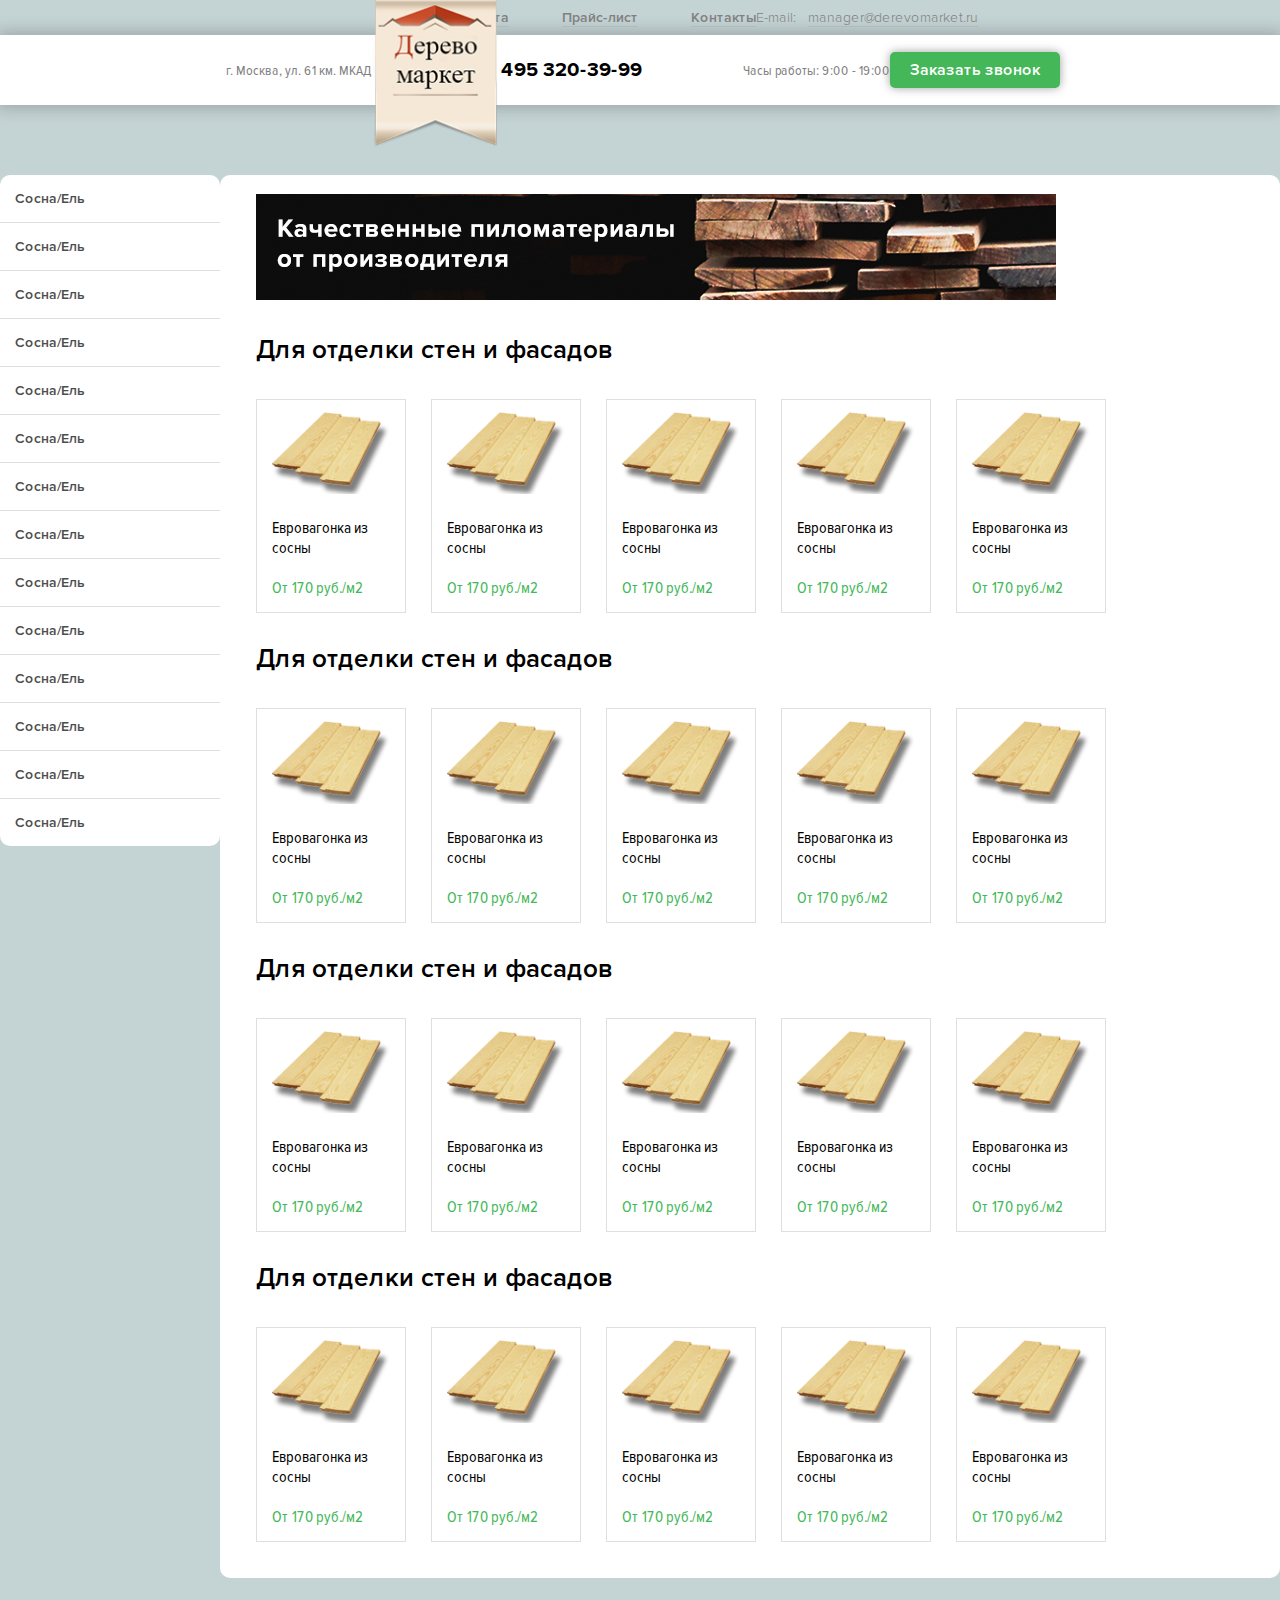
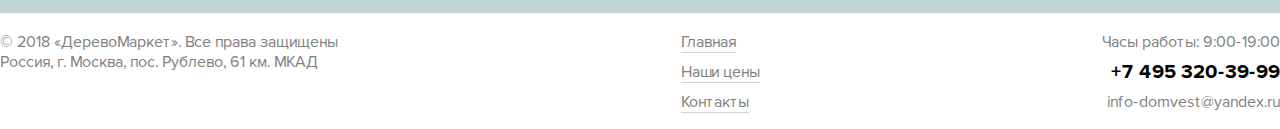
==== commit f866af45: "Add files via upload" ====
--- a/index.html
+++ b/index.html
@@ -12,9 +12,9 @@
 <body>
 	<header>
 		<div class="header__top flex">
-			<div class="container-main flex">
+			<div class="container_main flex">
 				<div class="header__top__logo"><img src="IMG/logo.png" alt=""></div>
-				<div class="container-content flex">
+				<div class="container_content flex">
 					<div class="header__top__menu va-center flex">
 						<ul class="flex">
 							<li><a href=""><i class="fas fa-shipping-fast"></i>&nbsp;&nbsp;<span>Доставка и оплата</span></a></li>
@@ -29,8 +29,8 @@
 			</div>
 		</div>
 		<div class="header__bottom flex">
-			<div class="container-main flex  jc-fEnd">
-				<div class="container-content flex va-center">
+			<div class="container_main flex  jc-fEnd">
+				<div class="container_content flex va-center">
 					<div class="menu-trigger">
 						<i class="fa fa-bars"></i>
 					</div>
@@ -44,7 +44,7 @@
 			</div>
 		</div>
 	</header>
-	<div class="container-main flex m-auto">
+	<div class="container_main flex m-auto">
 		<div class="sidebar">
 			<ul id="accordion" class="accordion">
 			  <li>
@@ -161,7 +161,7 @@
 			  </li>
 			</ul>
 		</div>
-		<div class="container-content w100 flex">
+		<div class="container_content w100 flex">
 			<div class="catalog">
 				<div class="banner"><img src="IMG/banner.png" alt="banner"></div>
 				<div class="catalog__catalog-section flex">
@@ -301,7 +301,7 @@
 	</div>
 	<footer>
 		<div class="footer_desktop">
-			<div class="container-main flex m-auto">
+			<div class="container_main flex m-auto">
 				<div class="footer__policy">&copy; 2018 &laquo;ДеревоМаркет&raquo;. Все права защищены <br>Россия, г. Москва, пос. Рублево, 61 км. МКАД</div>
 				<div class="footer__menu">
 					<ul class="flex">
@@ -321,7 +321,7 @@
 		</div>
 		<div class="footer_mobile">
 			<div class="footer_mobile__top">
-				<div class="container-main flex m-auto">
+				<div class="container_main flex m-auto">
 					<div class="footer__menu">
 						<ul class="flex">
 							<li><a href="">Главная</a></li>
@@ -339,7 +339,7 @@
 					</div>
 				</div>
 			</div>
-			<div class="footer_mobile__bottom">&copy; 2018 &laquo;ДеревоМаркет&raquo;. Все права защищены </div>
+			<div class="footer_mobile__bottom flex">&copy; 2018 &laquo;ДеревоМаркет&raquo;. Все права защищены </div>
 		</div>
 	</footer>
 	<div id="feedback"><!-- hidden inline form -->
--- a/Styles/style.css
+++ b/Styles/style.css
@@ -484,8 +484,10 @@
 .single__text > p{
 	font-family: 'Proxima Nova Rg';
 }
-
-.footer_desktop{
+.footer_mobile{
+	display: none;
+}
+.footer_desktop, .footer_mobile__top{
 	margin-top: 35px;
     background-color: white;
     padding: 19px 0;
@@ -645,6 +647,12 @@
 		border-radius: 0;
 		max-width: 100%;
 	}
-}
-
-
+	.footer_mobile{
+		display: block;
+	}
+	.footer_desktop{
+		display: none;
+	}
+}
+
+
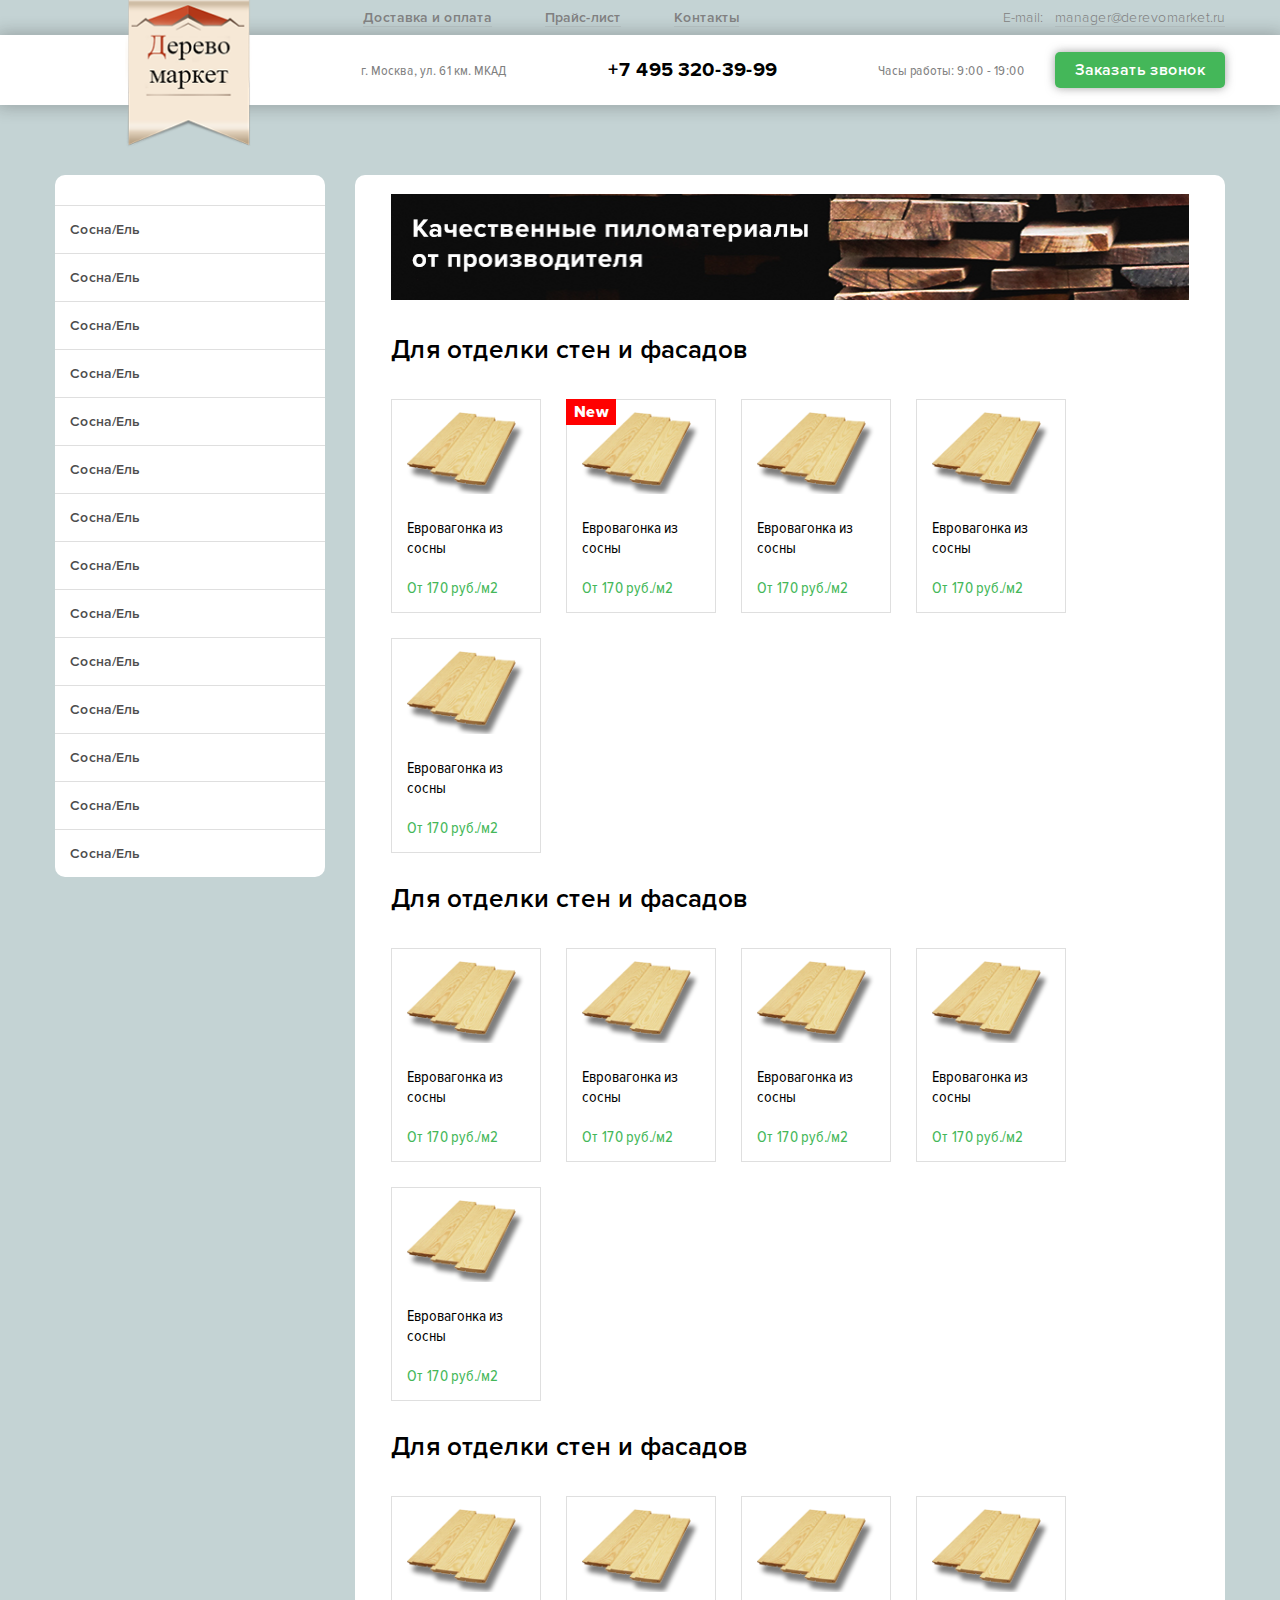
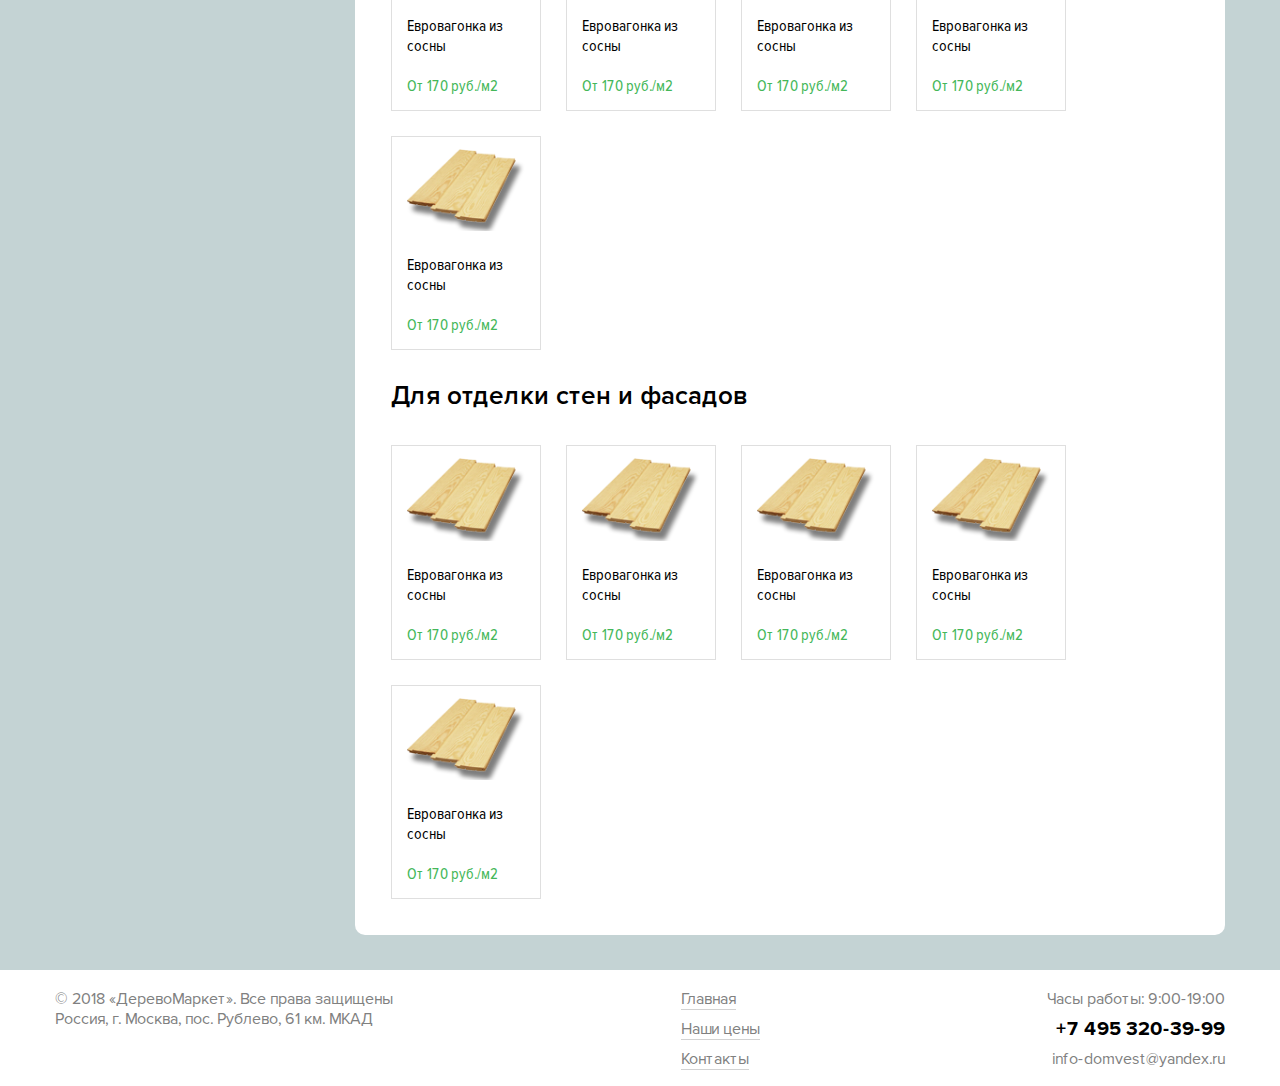
==== commit 789db7f2: "Add files via upload" ====
--- a/index.html
+++ b/index.html
@@ -47,6 +47,9 @@
 	<div class="container_main flex m-auto">
 		<div class="sidebar">
 			<ul id="accordion" class="accordion">
+		      <li>
+		      	<div class="link flex"><i class="fas fa-times menu-close"></i></div>
+		      </li>	
 			  <li>
 			    <div class="link">Сосна/Ель<i class="fa fa-chevron-down"></i></div>
 			    <ul class="submenu">
--- a/Styles/style.css
+++ b/Styles/style.css
@@ -140,10 +140,10 @@
 	font-size: 14px;
 	width: 100%;
 }
-.container-main{
+.container_main{
 	max-width: 1170px;
 }
-.container-content{
+.container_content{
 	max-width: 870px;
 }
 .flex{
@@ -370,7 +370,7 @@
     color: #44b759;
 }
 
-.container-content > div > div:nth-child(2) > a:nth-child(3) > div:before{
+.container_content > div > div:nth-child(2) > a:nth-child(3) > div:before{
 	content: 'New';
     position: absolute;
     top: -1px;
@@ -515,10 +515,15 @@
 	color: black;
 }
 
-#feedback {display:none;}
+#feedback {
+	display:none;
+	-webkit-border-radius: 10px;
+	-moz-border-radius: 10px;
+	-ms-border-radius: 10px;
+	-o-border-radius: 10px;
+	border-radius: 10px;}
 
 form#f_contact{
-	border-radius: 10px;
 	font-family: 'Proxima Nova Rg';	
 }
 #feedback > h2{
@@ -541,18 +546,18 @@
 
 /* ---------------MEDIA---------------- */
 @media screen and (min-width: 1170px){
-	.container-main{
+	.container_main{
 		width: 1170px;
 }
-	.container-content {
+	.container_content {
     	width: 870px;
 	}
 }
 @media screen and (max-width: 1169px){
-	.container-main {
+	.container_main {
     	width: 95%;
 	}
-	.container-content {
+	.container_content {
     	width: 75%;
 	}
 	header{
@@ -591,11 +596,11 @@
 	}
 }
 @media screen and (max-width: 768px){
-	.container-main {
+	.container_main {
 	    width: 100%;
 	    padding: 0 20px;
 	}
-	.container-content {
+	.container_content {
 	    width: 75%;
 	}
 	.header__top__menu > ul > li {
@@ -636,7 +641,7 @@
 	.sidebar{
 		display: none;
 	    position: absolute;
-	    width: 100vw;
+	    width: 100%;
 	    height: 100vh;
 	    z-index: 1000;
 	    margin-top: 0;
@@ -647,12 +652,109 @@
 		border-radius: 0;
 		max-width: 100%;
 	}
+	.single__media{
+		-webkit-flex-direction: column;
+		-moz-flex-direction: column;
+		-ms-flex-direction: column;
+		-o-flex-direction: column;
+		flex-direction: column;
+	}
+	.single__media__table{
+		width: 100%;
+	}
+	#wr-tabs .content .tab-cont{
+		padding: 15px 0px;	
+	}
 	.footer_mobile{
 		display: block;
 	}
 	.footer_desktop{
 		display: none;
 	}
-}
-
-
+	.footer_mobile__bottom{
+	    height: 45px;
+	    justify-content: center;
+	    -ms-align-items: center;
+	    align-items: center;
+	    font-family: 'Proxima Nova Rg';
+	    color: #808080;
+	}
+	.footer_mobile__top > .container_main{
+		-ms-align-items: center;
+		align-items: center;
+	}
+	.single__media__images{
+	    width: 60%;
+	    display: grid;
+	    grid-template-columns: 70% 25%;
+	    grid-template-areas: 'big small' 'big small';
+	}
+	.single__media__images.flex > a:nth-child(1){
+		grid-area: big;
+	}
+}
+@media screen and (max-width: 568px){
+	.container_content{
+		width: 100%;
+	}
+	.header__top__logo{
+		display: none;
+	}
+	.header__top__menu{
+		width: 100%;
+	}
+	.header__top__menu > ul{
+		width: 100%;
+	}
+	.header__bottom__contacts{
+		font-size: 12px;
+	}
+	.header__top__menu.va-center.flex > ul > li:nth-child(2){
+		width: 30%;
+	}
+	.header__top__menu > ul > li{
+		margin-left: 0;
+	}
+	.header__bottom__callback{
+		width: 130px;
+	    font-size: 14px;
+	    text-align: center;
+	}
+	.banner > img{
+		height: 65px;
+	}
+	.catalog{
+		padding: 19px 20px 36px;
+	}
+	.catalog__catalog-section{
+		justify-content: center;
+	}
+	.catalog__catalog-section__item{
+		width: 100%;
+	}
+}
+@media screen and (max-width: 467px){
+	.sidebar{
+		width: calc(100vw + 20px);
+	}
+	.container_main{
+		padding: 0px 10px;
+	}
+	.catalog__catalog-section__item{
+		justify-content: center;
+		-webkit-flex-direction: column;
+		-moz-flex-direction: column;
+		-ms-flex-direction: column;
+		-o-flex-direction: column;
+		flex-direction: column;
+		-ms-align-items: center;
+		align-items: center;
+	}
+	.footer_mobile {
+		font-size: 11px;
+	}
+	.footer__contacts > ul > li > span > a{
+		font-size: 14px;
+	}
+}
+
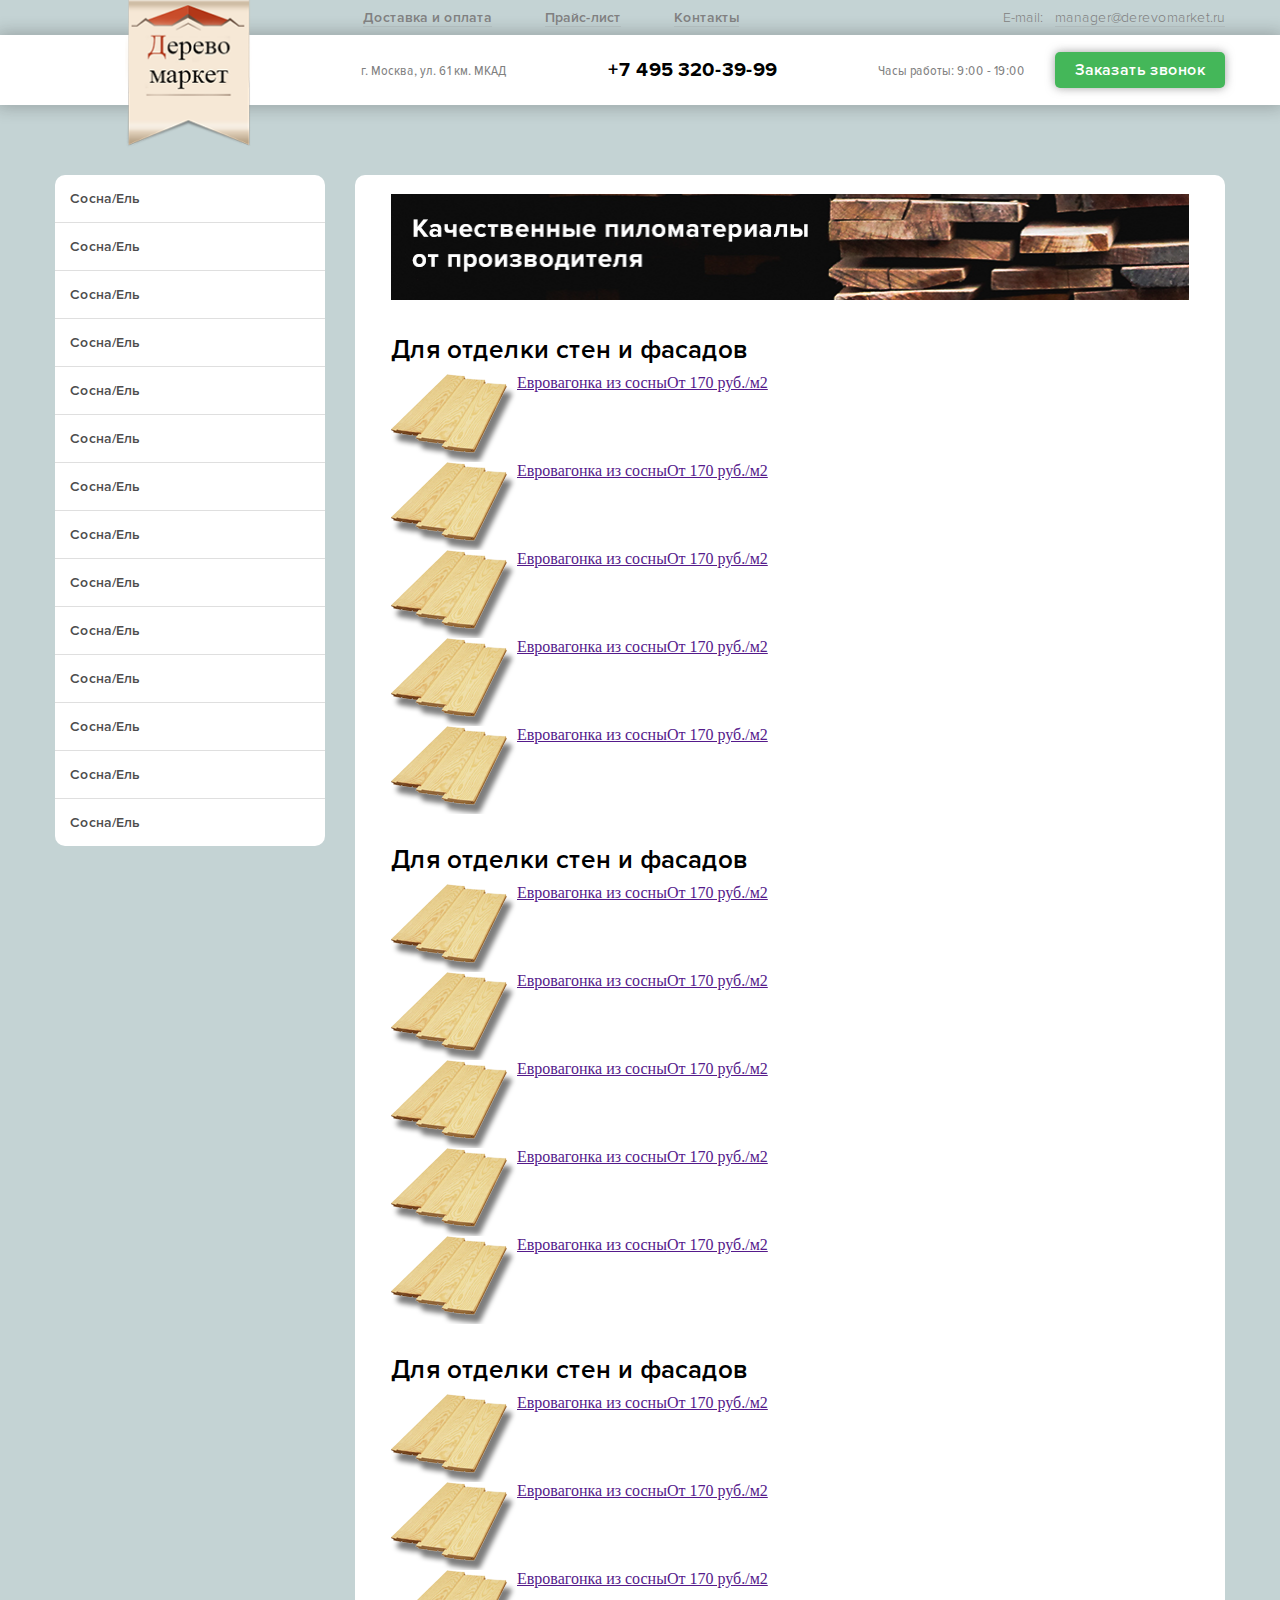
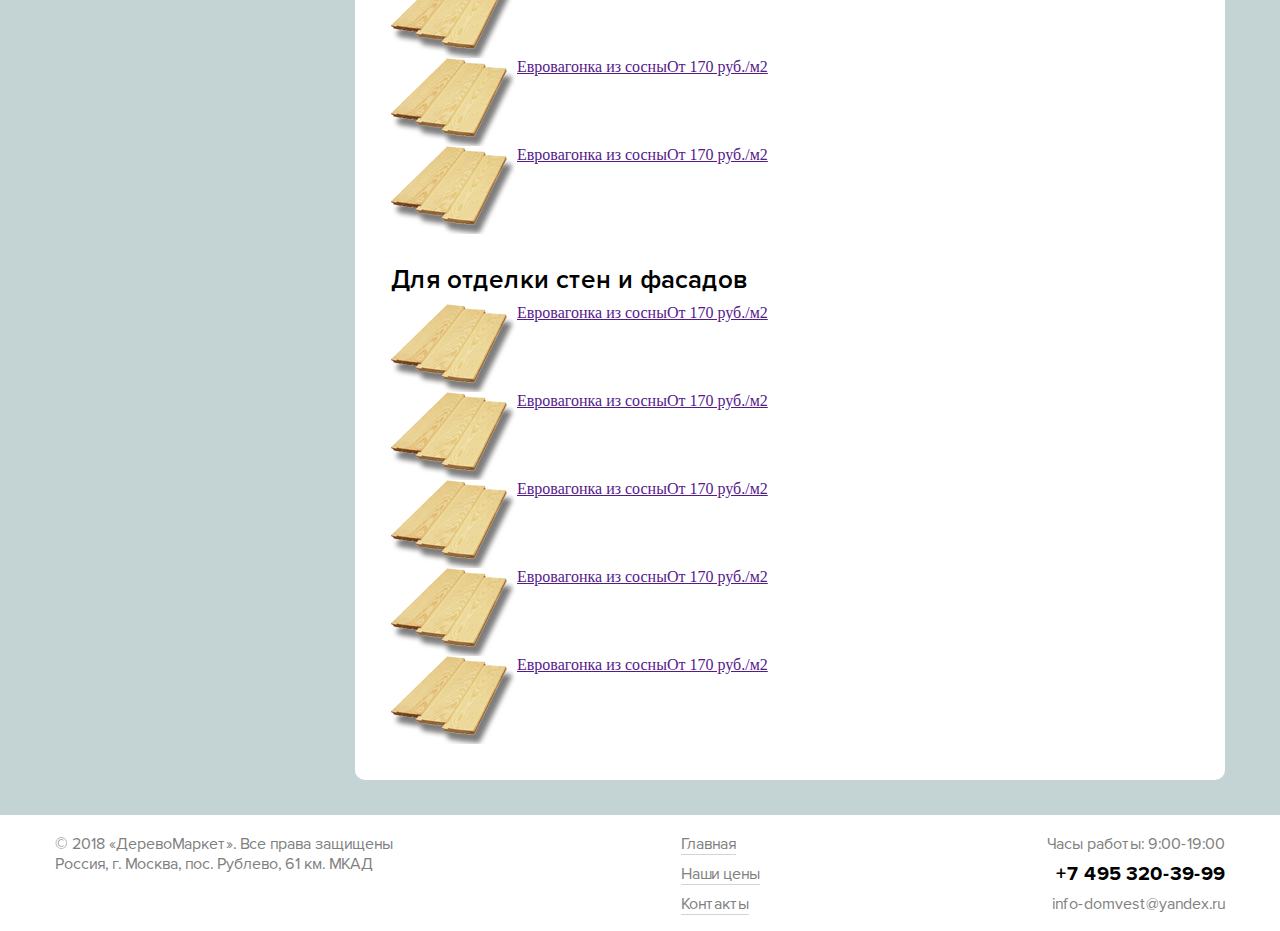
==== commit 23b169e2: "Add files via upload" ====
--- a/index.html
+++ b/index.html
@@ -169,135 +169,144 @@
 				<div class="banner"><img src="IMG/banner.png" alt="banner"></div>
 				<div class="catalog__catalog-section flex">
 					<h2>Для отделки стен и фасадов</h2>
-					<a href=""><div class="catalog__catalog-section__item flex">
-							<img src="IMG/item.png" alt="item">
-							<p>Евровагонка из сосны</p>
-							<span>От 170 руб./м2</span>
-						</div>
-					</a>
-					<a href=""><div class="catalog__catalog-section__item flex">
-							<img src="IMG/item.png" alt="item">
-							<p>Евровагонка из сосны</p>
-							<span>От 170 руб./м2</span>
-						</div>
-					</a>
-					<a href=""><div class="catalog__catalog-section__item flex">
-							<img src="IMG/item.png" alt="item">
-							<p>Евровагонка из сосны</p>
-							<span>От 170 руб./м2</span>
-						</div>
-					</a>
-					<a href=""><div class="catalog__catalog-section__item flex">
-							<img src="IMG/item.png" alt="item">
-							<p>Евровагонка из сосны</p>
-							<span>От 170 руб./м2</span>
-						</div>
-					</a>
-					<a href=""><div class="catalog__catalog-section__item flex">
-							<img src="IMG/item.png" alt="item">
-							<p>Евровагонка из сосны</p>
-							<span>От 170 руб./м2</span>
-						</div>
-					</a>
+					<div class="catalog__catalog-section__items">
+						<a href=""><div class="catalog__catalog-section__items__item flex">
+								<img src="IMG/item.png" alt="item">
+								<p>Евровагонка из сосны</p>
+								<span>От 170 руб./м2</span>
+							</div>
+						</a>
+						<a href=""><div class="catalog__catalog-section__items__item flex">
+								<img src="IMG/item.png" alt="item">
+								<p>Евровагонка из сосны</p>
+								<span>От 170 руб./м2</span>
+							</div>
+						</a>
+						<a href=""><div class="catalog__catalog-section__items__item flex">
+								<img src="IMG/item.png" alt="item">
+								<p>Евровагонка из сосны</p>
+								<span>От 170 руб./м2</span>
+							</div>
+						</a>
+						<a href=""><div class="catalog__catalog-section__items__item flex">
+								<img src="IMG/item.png" alt="item">
+								<p>Евровагонка из сосны</p>
+								<span>От 170 руб./м2</span>
+							</div>
+						</a>
+						<a href=""><div class="catalog__catalog-section__items__item flex">
+								<img src="IMG/item.png" alt="item">
+								<p>Евровагонка из сосны</p>
+								<span>От 170 руб./м2</span>
+							</div>
+						</a>
+					</div>
 				</div>
 				<div class="catalog__catalog-section flex">
 					<h2>Для отделки стен и фасадов</h2>
-					<a href=""><div class="catalog__catalog-section__item flex">
-							<img src="IMG/item.png" alt="item">
-							<p>Евровагонка из сосны</p>
-							<span>От 170 руб./м2</span>
-						</div>
-					</a>
-					<a href=""><div class="catalog__catalog-section__item flex">
-							<img src="IMG/item.png" alt="item">
-							<p>Евровагонка из сосны</p>
-							<span>От 170 руб./м2</span>
-						</div>
-					</a>
-					<a href=""><div class="catalog__catalog-section__item flex">
-							<img src="IMG/item.png" alt="item">
-							<p>Евровагонка из сосны</p>
-							<span>От 170 руб./м2</span>
-						</div>
-					</a>
-					<a href=""><div class="catalog__catalog-section__item flex">
-							<img src="IMG/item.png" alt="item">
-							<p>Евровагонка из сосны</p>
-							<span>От 170 руб./м2</span>
-						</div>
-					</a>
-					<a href=""><div class="catalog__catalog-section__item flex">
-							<img src="IMG/item.png" alt="item">
-							<p>Евровагонка из сосны</p>
-							<span>От 170 руб./м2</span>
-						</div>
-					</a>
+					<div class="catalog__catalog-section__items">
+						<a href=""><div class="catalog__catalog-section__items__item flex">
+								<img src="IMG/item.png" alt="item">
+								<p>Евровагонка из сосны</p>
+								<span>От 170 руб./м2</span>
+							</div>
+						</a>
+						<a href=""><div class="catalog__catalog-section__items__item flex">
+								<img src="IMG/item.png" alt="item">
+								<p>Евровагонка из сосны</p>
+								<span>От 170 руб./м2</span>
+							</div>
+						</a>
+						<a href=""><div class="catalog__catalog-section__items__item flex">
+								<img src="IMG/item.png" alt="item">
+								<p>Евровагонка из сосны</p>
+								<span>От 170 руб./м2</span>
+							</div>
+						</a>
+						<a href=""><div class="catalog__catalog-section__items__item flex">
+								<img src="IMG/item.png" alt="item">
+								<p>Евровагонка из сосны</p>
+								<span>От 170 руб./м2</span>
+							</div>
+						</a>
+						<a href=""><div class="catalog__catalog-section__items__item flex">
+								<img src="IMG/item.png" alt="item">
+								<p>Евровагонка из сосны</p>
+								<span>От 170 руб./м2</span>
+							</div>
+						</a>
+					</div>
 				</div>
 				<div class="catalog__catalog-section flex">
 					<h2>Для отделки стен и фасадов</h2>
-					<a href=""><div class="catalog__catalog-section__item flex">
-							<img src="IMG/item.png" alt="item">
-							<p>Евровагонка из сосны</p>
-							<span>От 170 руб./м2</span>
-						</div>
-					</a>
-					<a href=""><div class="catalog__catalog-section__item flex">
-							<img src="IMG/item.png" alt="item">
-							<p>Евровагонка из сосны</p>
-							<span>От 170 руб./м2</span>
-						</div>
-					</a>
-					<a href=""><div class="catalog__catalog-section__item flex">
-							<img src="IMG/item.png" alt="item">
-							<p>Евровагонка из сосны</p>
-							<span>От 170 руб./м2</span>
-						</div>
-					</a>
-					<a href=""><div class="catalog__catalog-section__item flex">
-							<img src="IMG/item.png" alt="item">
-							<p>Евровагонка из сосны</p>
-							<span>От 170 руб./м2</span>
-						</div>
-					</a>
-					<a href=""><div class="catalog__catalog-section__item flex">
-							<img src="IMG/item.png" alt="item">
-							<p>Евровагонка из сосны</p>
-							<span>От 170 руб./м2</span>
-						</div>
-					</a>
+					<div class="catalog__catalog-section__items">
+						<a href=""><div class="catalog__catalog-section__items__item flex">
+								<img src="IMG/item.png" alt="item">
+								<p>Евровагонка из сосны</p>
+								<span>От 170 руб./м2</span>
+							</div>
+						</a>
+						<a href=""><div class="catalog__catalog-section__items__item flex">
+								<img src="IMG/item.png" alt="item">
+								<p>Евровагонка из сосны</p>
+								<span>От 170 руб./м2</span>
+							</div>
+						</a>
+						<a href=""><div class="catalog__catalog-section__items__item flex">
+								<img src="IMG/item.png" alt="item">
+								<p>Евровагонка из сосны</p>
+								<span>От 170 руб./м2</span>
+							</div>
+						</a>
+						<a href=""><div class="catalog__catalog-section__items__item flex">
+								<img src="IMG/item.png" alt="item">
+								<p>Евровагонка из сосны</p>
+								<span>От 170 руб./м2</span>
+							</div>
+						</a>
+						<a href=""><div class="catalog__catalog-section__items__item flex">
+								<img src="IMG/item.png" alt="item">
+								<p>Евровагонка из сосны</p>
+								<span>От 170 руб./м2</span>
+							</div>
+						</a>
+					</div>
 				</div>
 				<div class="catalog__catalog-section flex">
 					<h2>Для отделки стен и фасадов</h2>
-					<a href=""><div class="catalog__catalog-section__item flex">
-							<img src="IMG/item.png" alt="item">
-							<p>Евровагонка из сосны</p>
-							<span>От 170 руб./м2</span>
-						</div>
-					</a>
-					<a href=""><div class="catalog__catalog-section__item flex">
-							<img src="IMG/item.png" alt="item">
-							<p>Евровагонка из сосны</p>
-							<span>От 170 руб./м2</span>
-						</div>
-					</a>
-					<a href=""><div class="catalog__catalog-section__item flex">
-							<img src="IMG/item.png" alt="item">
-							<p>Евровагонка из сосны</p>
-							<span>От 170 руб./м2</span>
-						</div>
-					</a>
-					<a href=""><div class="catalog__catalog-section__item flex">
-							<img src="IMG/item.png" alt="item">
-							<p>Евровагонка из сосны</p>
-							<span>От 170 руб./м2</span>
-						</div>
-					</a>
-					<a href=""><div class="catalog__catalog-section__item flex">
-							<img src="IMG/item.png" alt="item">
-							<p>Евровагонка из сосны</p>
-							<span>От 170 руб./м2</span>
-						</div>
-					</a>
+					<div class="catalog__catalog-section__items">
+						<a href=""><div class="catalog__catalog-section__items__item flex">
+								<img src="IMG/item.png" alt="item">
+								<p>Евровагонка из сосны</p>
+								<span>От 170 руб./м2</span>
+							</div>
+						</a>
+						<a href=""><div class="catalog__catalog-section__items__item flex">
+								<img src="IMG/item.png" alt="item">
+								<p>Евровагонка из сосны</p>
+								<span>От 170 руб./м2</span>
+							</div>
+						</a>
+						<a href=""><div class="catalog__catalog-section__items__item flex">
+								<img src="IMG/item.png" alt="item">
+								<p>Евровагонка из сосны</p>
+								<span>От 170 руб./м2</span>
+							</div>
+						</a>
+						<a href=""><div class="catalog__catalog-section__items__item flex">
+								<img src="IMG/item.png" alt="item">
+								<p>Евровагонка из сосны</p>
+								<span>От 170 руб./м2</span>
+							</div>
+						</a>
+						<a href=""><div class="catalog__catalog-section__items__item flex">
+								<img src="IMG/item.png" alt="item">
+								<p>Евровагонка из сосны</p>
+								<span>От 170 руб./м2</span>
+							</div>
+						</a>
+					</div>
+				</div>
 				</div>
 			</div>
 		</div>
--- a/Styles/style.css
+++ b/Styles/style.css
@@ -418,7 +418,7 @@
 	width: 114px;
 }
 .single__media__images > a:nth-child(1) > img{
-	width: 100%;
+	width: 235px;
 	margin-bottom: 8px;
 }
 .single__media__table.tabs > div > div > table > tbody > tr > td{
@@ -543,7 +543,9 @@
     width: 199px;
     border: none;
 }
-
+#accordion > li:nth-child(1) > div:nth-child(1){
+	display: none;
+}
 /* ---------------MEDIA---------------- */
 @media screen and (min-width: 1170px){
 	.container_main{
@@ -692,6 +694,20 @@
 	.single__media__images.flex > a:nth-child(1){
 		grid-area: big;
 	}
+	#accordion > li:nth-child(1) > div:nth-child(1){
+		display: -webkit-flex;
+		display: -moz-flex;
+		display: -ms-flex;
+		display: -o-flex;
+		display: flex;
+		border: none;
+		padding-bottom: 0;
+		justify-content: center;
+	}
+	.fa-times.menu-close{
+		position: static;
+		font-size: 24px;
+	}
 }
 @media screen and (max-width: 568px){
 	.container_content{
